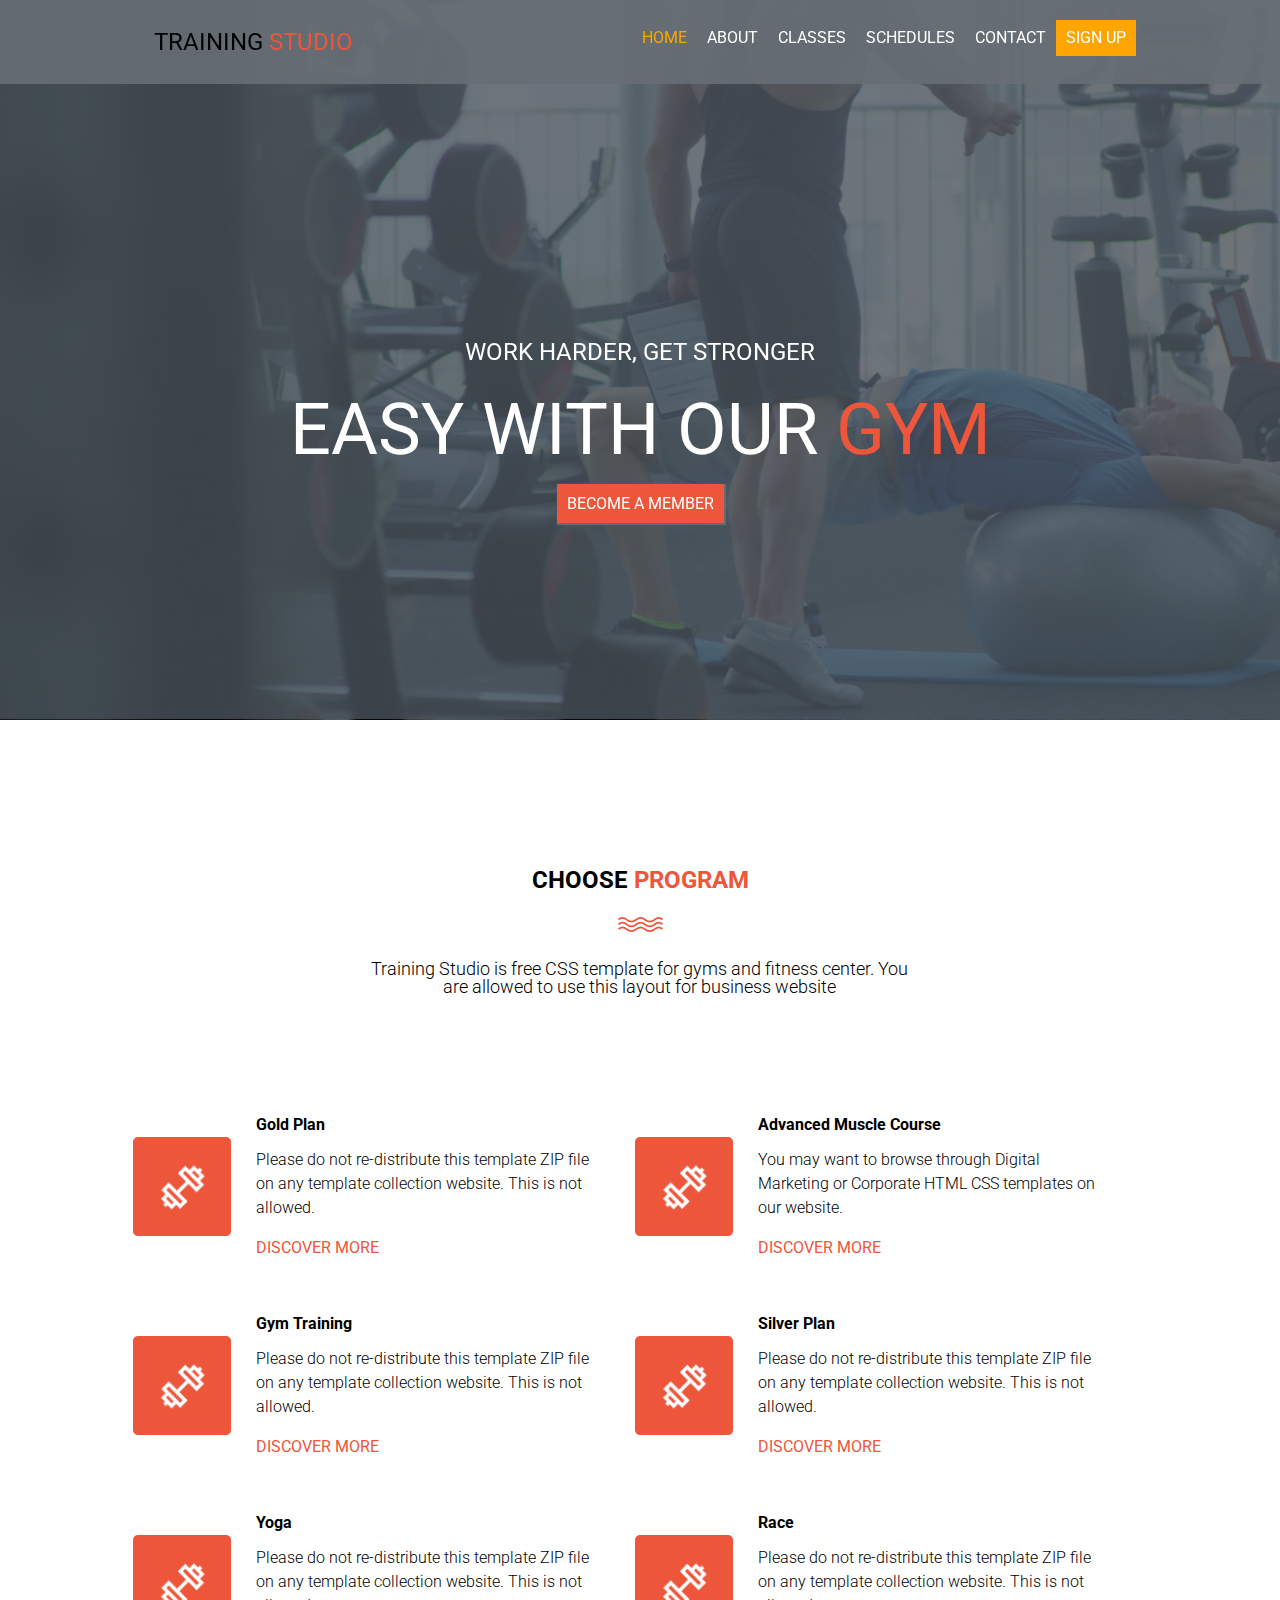
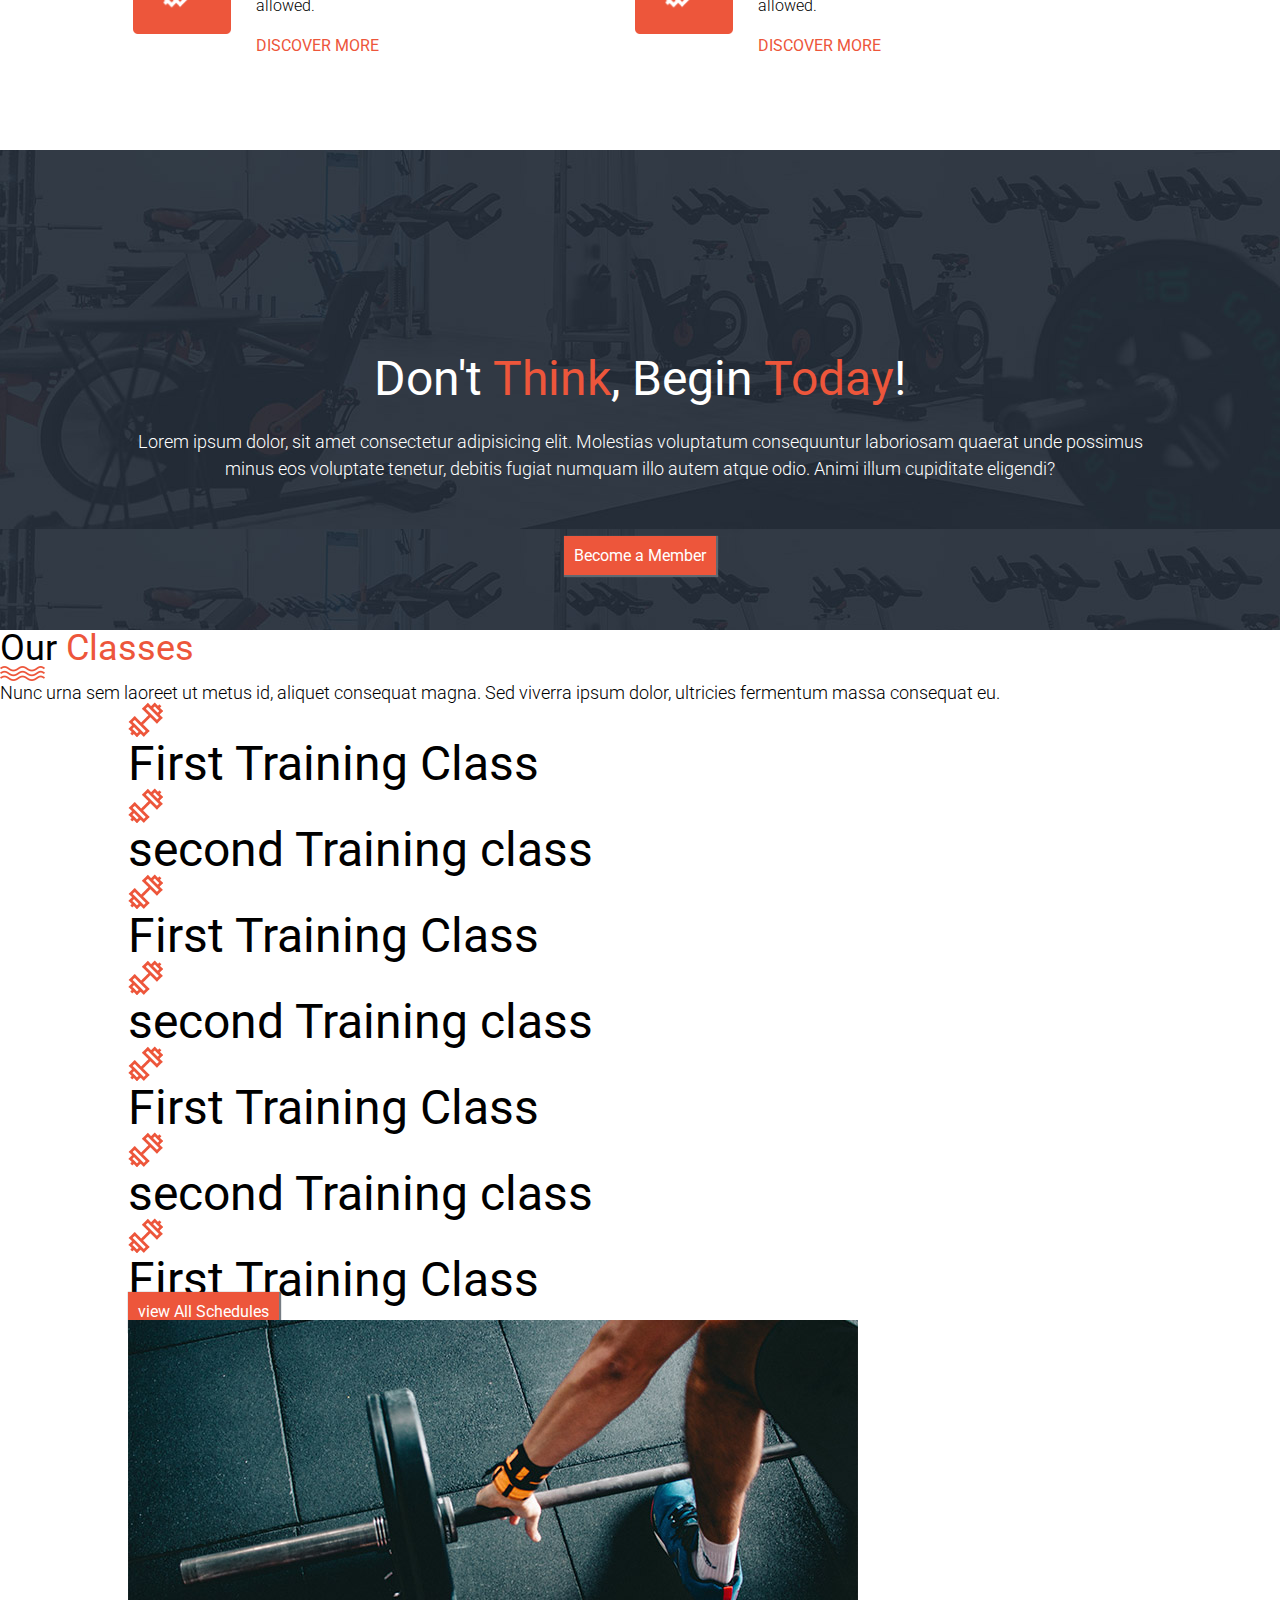
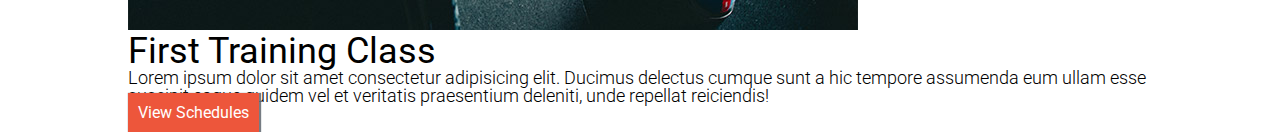
==== Level-1/index.html @ 5d0e820e "added:new section" ====
<!DOCTYPE html>

<html land = 'eng'>
<head>
    <meta charset="utf-8">
    <link href="./assets/stylesheets/main.css" rel="stylesheet">
    <link href="https://fonts.googleapis.com/css2?family=Roboto:wght@300;500&display=swap" rel="stylesheet">
    <link rel="stylesheet" href="https://cdnjs.cloudflare.com/ajax/libs/font-awesome/5.12.1/css/all.min.css">

</head>
<body>
<header>
<nav>
<div class="container flex justify-between">
<div class="logo">
<h3>Training <span class="orange">Studio</span></h3>

</div>
    <div class="primary-nav nav">

        <ul class="flex">
<li><a href="#"><span class='active-link'> Home</span></a></li>
<li><a href="#">About</a></li>
<li><a href="#">Classes</a></li>
<li><a href="#">Schedules</a></li>
<li><a href="#">Contact</a></li>
<li class="sing-up"><a href="#" >Sign up</a></li>

        </ul>
    </div>
</div>
</nav>
</header>

<!--main section started from here-->
<main>
    <div class="contain">
        <div class="video">
        
            <video src="./assets/images/gym-video.mp4" autoplay loop></video>
        
        </div>
<div class="hero">
    <div class="container">
        <div class="main-title">
<div class="upper-text">
    <h3>Work Harder, Get Stronger</h3>

</div>
<div class="hero-heading">
    <h1>Easy With Our <span class="orange">Gym</span></h1>
</div>
<div class="hero-btn">
    <a href="#" class="btn btn-primary">Become a member</a>
</div>
</div>
</div>
</div>
</div>

</main>
<!--main section end here-->

<section class="program">
<div class="container center">
<div class='program-title'>
    <h3>Choose <span class="orange">Program</span></h3>
</div>
<div class="lines">
    <img src="./assets/images/line-dec.png">
</div>
<div class="program-text">
    <p>Training Studio is free CSS template for gyms and fitness center. You are allowed to use this layout for business website</p>
</div>
</div>
<div class="container">
<div class="program-categories flex">
    <div class="gold flex align-center">
        <img class="left" src="./assets/images/features-first-icon.png" alt="dumbel">
        <div class="right">
            <h4>Gold Plan</h4>
            <p>Please do not re-distribute this template ZIP file on any template collection website. This is not allowed.</p>
          <a href="#" class="orange discover">Discover More</a>
        </div>
    </div>
    <div class="gold flex align-center">
        <img class="left" src="./assets/images/features-first-icon.png" alt="dumbel">
        <div class="right">
            <h4>Advanced Muscle Course</h4>
            <p>You may want to browse through Digital Marketing or Corporate HTML CSS templates on our website.</p>
          <a href="#" class="orange discover">Discover More</a>
        </div>
    </div>
    <div class="gold flex align-center">
        <img class="left" src="./assets/images/features-first-icon.png" alt="dumbel">
        <div class="right">
            <h4>Gym Training</h4>
            <p>Please do not re-distribute this template ZIP file on any template collection website. This is not allowed.</p>
          <a href="#" class="orange discover">Discover More</a>
        </div>
    </div>
    <div class="gold flex align-center">
        <img class="left" src="./assets/images/features-first-icon.png" alt="dumbel">
        <div class="right">
            <h4>Silver Plan</h4>
            <p>Please do not re-distribute this template ZIP file on any template collection website. This is not allowed.</p>
          <a href="#" class="orange discover">Discover More</a>
        </div>
    </div> 
    <div class="gold flex align-center">
        <img class="left" src="./assets/images/features-first-icon.png" alt="dumbel">
        <div class="right">
            <h4>Yoga</h4>
            <p>Please do not re-distribute this template ZIP file on any template collection website. This is not allowed.</p>
          <a href="#" class="orange discover">Discover More</a>
        </div>
    </div>
    <div class="gold flex align-center">
        <img class="left" src="./assets/images/features-first-icon.png" alt="dumbel">
        <div class="right">
            <h4>Race</h4>
            <p>Please do not re-distribute this template ZIP file on any template collection website. This is not allowed.</p>
          <a href="#" class="orange discover" >Discover More</a>
        </div>
    </div>
</div>
</div>
</section>
<section class="thinks">
    <div class="container">
    <div class="think-heading">
        <h2>Don't <span class="orange">Think</span>, Begin <span class="orange">Today</span>!</h2>
    </div>
<div class="think-text">
    <p>Lorem ipsum dolor, sit amet consectetur adipisicing elit. Molestias voluptatum consequuntur laboriosam quaerat unde possimus minus eos voluptate tenetur, debitis fugiat numquam illo autem atque odio. Animi illum cupiditate eligendi?</p>
</div>
<div class="thinks-btn">
    <a href="#" class="orange btn">Become a Member</a>
</div>
</div>
</section>
<section class="classes">
<div class="class-heading">
    <h2>Our <span class="orange">Classes</span></h2>
</div>
<div class="lines">
    <img src="./assets/images/line-dec.png">
</div>
<div class="classes-text">
    <p>Nunc urna sem laoreet ut metus id, aliquet consequat magna. Sed viverra ipsum dolor, ultricies fermentum massa consequat eu.</p>
</div>
<div class="container">
    <div class="col-40">
        <ul>
            <li>

                <img src="./assets/images/tabs-first-icon.png" alt="icon-gym">
                <h1>First Training Class</h1>
            </li>
            <li>
                <img src="./assets/images/tabs-first-icon.png" alt="icon gym">
                <h1>second Training class</h1>
            </li>
            <li>

                <img src="./assets/images/tabs-first-icon.png" alt="icon-gym">
                <h1>First Training Class</h1>
            </li>
            <li>
                <img src="./assets/images/tabs-first-icon.png" alt="icon gym">
                <h1>second Training class</h1>
            </li>
            <li>

                <img src="./assets/images/tabs-first-icon.png" alt="icon-gym">
                <h1>First Training Class</h1>
            </li>
            <li>
                <img src="./assets/images/tabs-first-icon.png" alt="icon gym">
                <h1>second Training class</h1>
            </li><li>

                <img src="./assets/images/tabs-first-icon.png" alt="icon-gym">
                <h1>First Training Class</h1>
            </li>
             

        </ul>
        <a href="#" class="btn secondary-btn">view All Schedules</a>
    </div>
    <div class="col-60">
        <img src="./assets/images/training-image-01.jpg" alt="schedules">
        <h2>First Training Class</h2>
        <p>Lorem ipsum dolor sit amet consectetur adipisicing elit. Ducimus delectus cumque sunt a hic tempore assumenda eum ullam esse suscipit eaque quidem vel et veritatis praesentium deleniti, unde repellat reiciendis!</p>
       <a class="btn primary-btn">View Schedules</a>
    
    </div>
</div>

</section>


</body>

</html>
---- Level-1/assets/stylesheets/main.css ----
/* http://meyerweb.com/eric/tools/css/reset/ 
   v2.0 | 20110126
   License: none (public domain)
*/

html, body, div, span, applet, object, iframe,
h1, h2, h3, h4, h5, h6, p, blockquote, pre,
a, abbr, acronym, address, big, cite, code,
del, dfn, em, img, ins, kbd, q, s, samp,
small, strike, strong, sub, sup, tt, var,
b, u, i, center,
dl, dt, dd, ol, ul, li,
fieldset, form, label, legend,
table, caption, tbody, tfoot, thead, tr, th, td,
article, aside, canvas, details, embed, 
figure, figcaption, footer, header, hgroup, 
menu, nav, output, ruby, section, summary,
time, mark, audio, video {
	margin: 0;
	padding: 0;
	border: 0;
	font-size: 100%;
	font: inherit;
	vertical-align: baseline;
}
/* HTML5 display-role reset for older browsers */
article, aside, details, figcaption, figure, 
footer, header, hgroup, menu, nav, section {
	display: block;
}
body {
    line-height: 1;
    font-family: 'Roboto', sans-serif;

}
ol, ul {
	list-style: none;
}
blockquote, q {
	quotes: none;
}
blockquote:before, blockquote:after,
q:before, q:after {
	content: '';
	content: none;
}
table {
	border-collapse: collapse;
	border-spacing: 0;
}

*,
*::before,
*::after{
    box-sizing: border-box;
}

/* typography */
a{
    text-decoration: none;
}
h1{
    font-size: 48px;
}
h2{
    font-size: 36px;
}
h3{
    font-size: 24px;
}
p{
    font-size: 18px;
    font-weight: 300;
}

/* typography end here */

.container{
    width: 80%;
    margin: 0 auto;
}

.orange{
    color:hsl(9,83%,58%);
}
.flex{
    display: flex;
    flex-wrap: wrap;

}
.justify-center {
    justify-content: center;
}
.justify-between{
    justify-content: space-between;
}
.col{
    flex-direction: column;
}
.center{
    text-align: center;
}

.p-20{
    padding: 20px;
}
.align-center{
    align-items: center;
}

/* navigation bar */
header{
    background-color: rgba(103,110,118, .9);
    width: 100%;
    padding: 20px;
    position: fixed;
    left: 0;
    z-index: 2;
}
.nav{
    text-transform: uppercase;
}
.nav li{
    padding: 10px;
    
}


 
.logo h3{
    padding: 10px;
    text-transform: uppercase;
}
.primary-nav li a{
    color: white;

}
.active-link{
    color: orange;
}
.sing-up{
    background-color: orange;
}
 
  /* hero section */
  .contain{
      margin: 1300px;
      margin: 0 auto;
      position: relative;
    }
  video{
      width: 100%;
  }
 .hero{
    background-color: hsla(207,12%,32%, 0.8);
    padding: 20px;
    width: 100%;
    height: 99.5%;
    position: absolute;
    top: 0;
    right: 0;
 }
 .main-title{
    position: relative;
    top: 320px;
    text-align: center;
    color: white;
    text-transform: uppercase;

 }
 .main-title h1{
     font-size: 72px;
     padding: 30px;
     
 }

 /* btn */
 .btn{
     background-color:hsl(9,83%,58%);
     padding: 10px;
     color: white;
     box-shadow: 1px 1px 1px 1px rgba(103,110,118, .9);
     text-transform: uppercases;
 }

 /* prgaram */
 .program{
     margin-top: 120px;
     
 }
 .title{
     text-align: center;
     text-transform: uppercase;
 }
.program-title{
    text-transform: uppercase;
    font-weight: 700;
    padding: 25px;
 }
.program-text{
    width: 60%;
    margin: 0 auto;
    padding: 25px;
    margin-bottom: 66px;
}
.gold{
    width: 48%;
    margin: 5px;
}
.left{
    width: 20%;
}
.right{
    width: 80%;
    padding: 25px;
}
.right h4{
    padding-bottom: 15px;
    font-weight: bold;
}
.right p{
    font-weight: 300;
    font-size: 16px;
    line-height: 1.5;
    margin-bottom: 20px;
}
.right a{
    margin-top: 20px;
}
.discover{
    text-transform: uppercase;
    margin-top: 25px;
}

/* Thinks */

.thinks{
    margin-top: 66px;
    padding-top: 180px;
    text-align: center;
    color: white;
    background-image: url('/Level-1/assets/images/cta-bg.jpg');
}

.thinks-btn{
    padding: 66px;
}
.think-heading h2{
   font-size: 48px;
   padding: 25px;
}
.think-text p{
    line-height: 1.5;
}
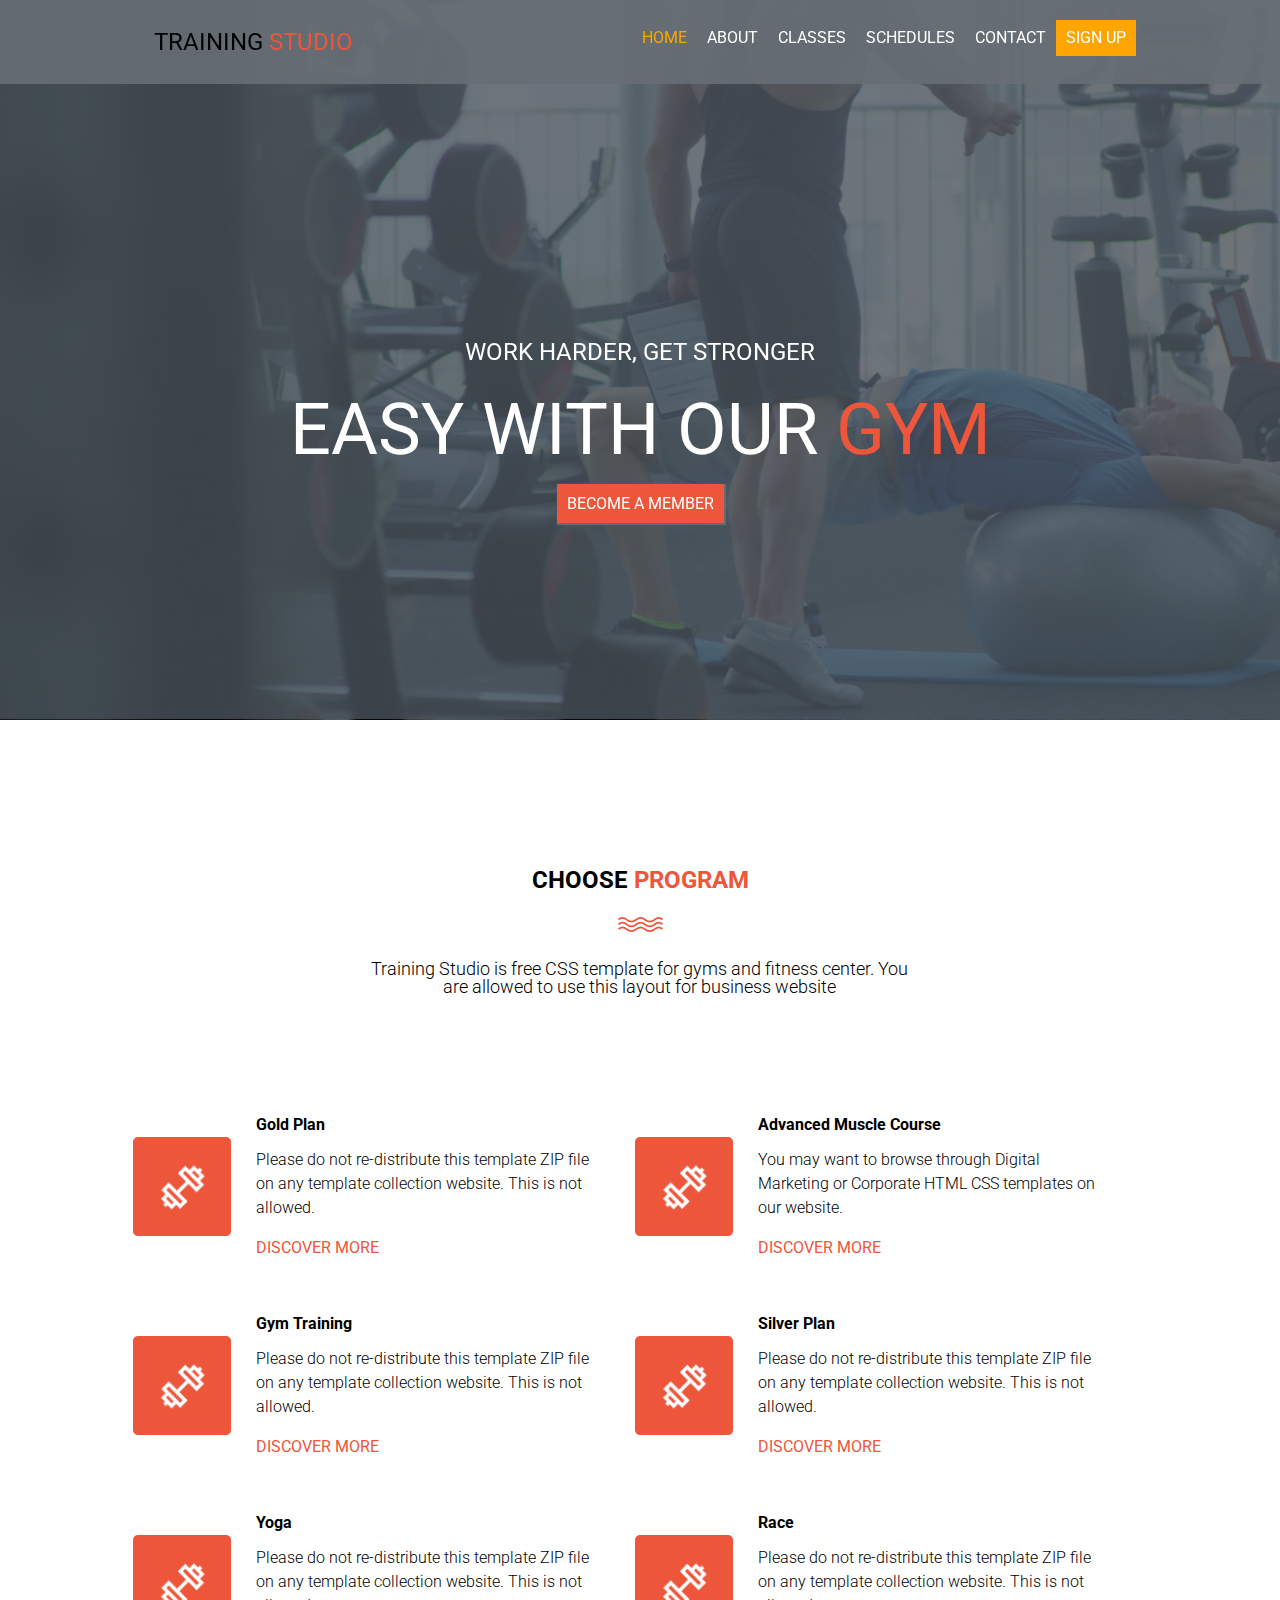
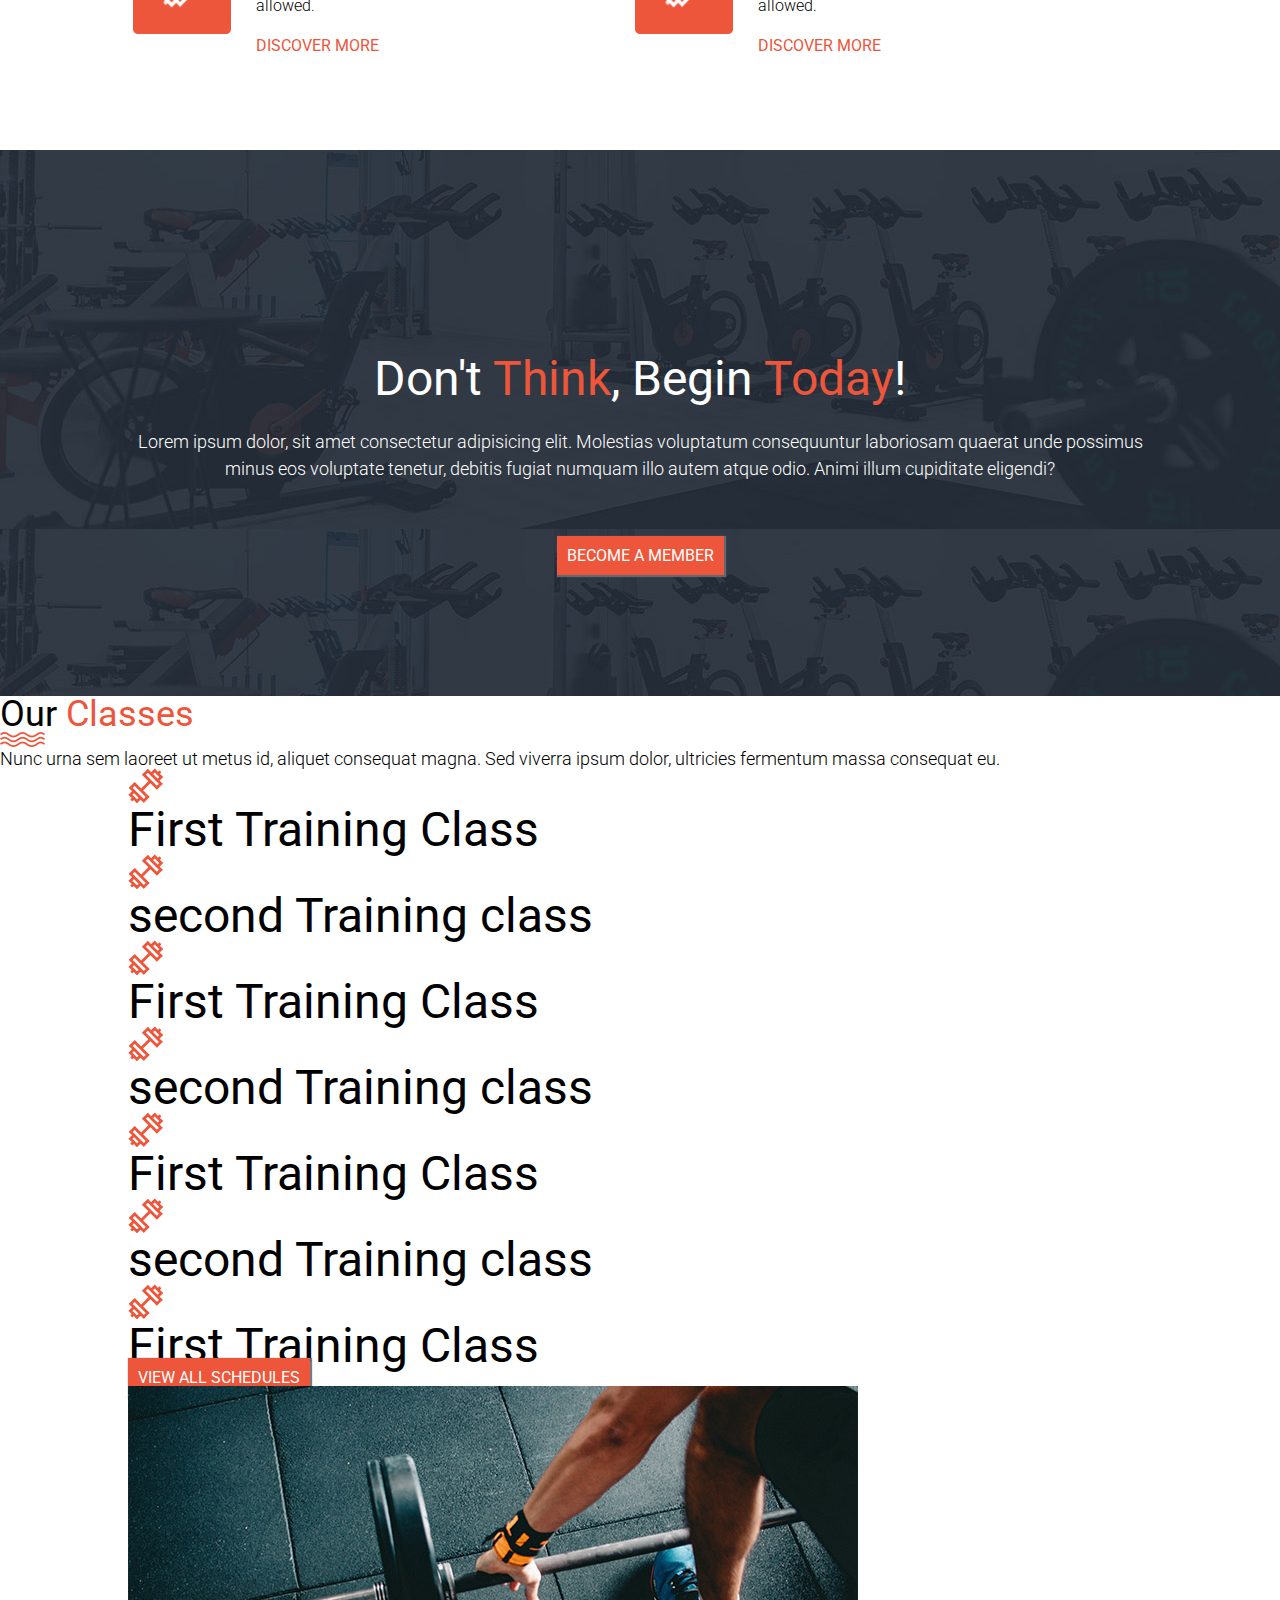
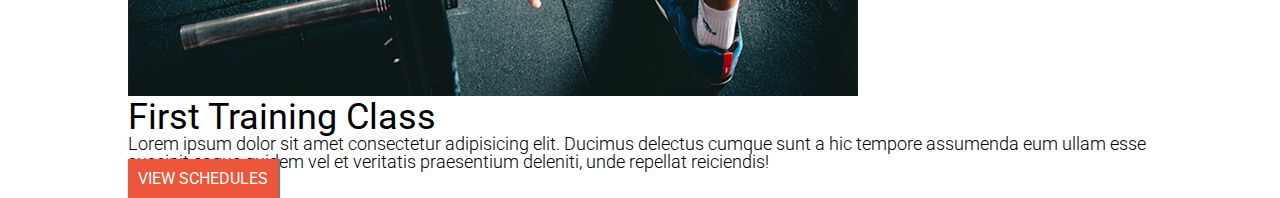
==== commit 1222248e: "update:" ====
--- a/Level-1/index.html
+++ b/Level-1/index.html
@@ -139,8 +139,11 @@
 </div>
 </div>
 </section>
+
+
+
 <section class="classes">
-<div class="class-heading">
+<div class="main-heading">
     <h2>Our <span class="orange">Classes</span></h2>
 </div>
 <div class="lines">
@@ -149,6 +152,7 @@
 <div class="classes-text">
     <p>Nunc urna sem laoreet ut metus id, aliquet consequat magna. Sed viverra ipsum dolor, ultricies fermentum massa consequat eu.</p>
 </div>
+
 <div class="container">
     <div class="col-40">
         <ul>
--- a/Level-1/assets/stylesheets/main.css
+++ b/Level-1/assets/stylesheets/main.css
@@ -180,7 +180,7 @@
      padding: 10px;
      color: white;
      box-shadow: 1px 1px 1px 1px rgba(103,110,118, .9);
-     text-transform: uppercases;
+     text-transform: uppercase;
  }
 
  /* prgaram */
@@ -236,7 +236,9 @@
 
 .thinks{
     margin-top: 66px;
+    
     padding-top: 180px;
+    padding-bottom: 66px;
     text-align: center;
     color: white;
     background-image: url('/Level-1/assets/images/cta-bg.jpg');
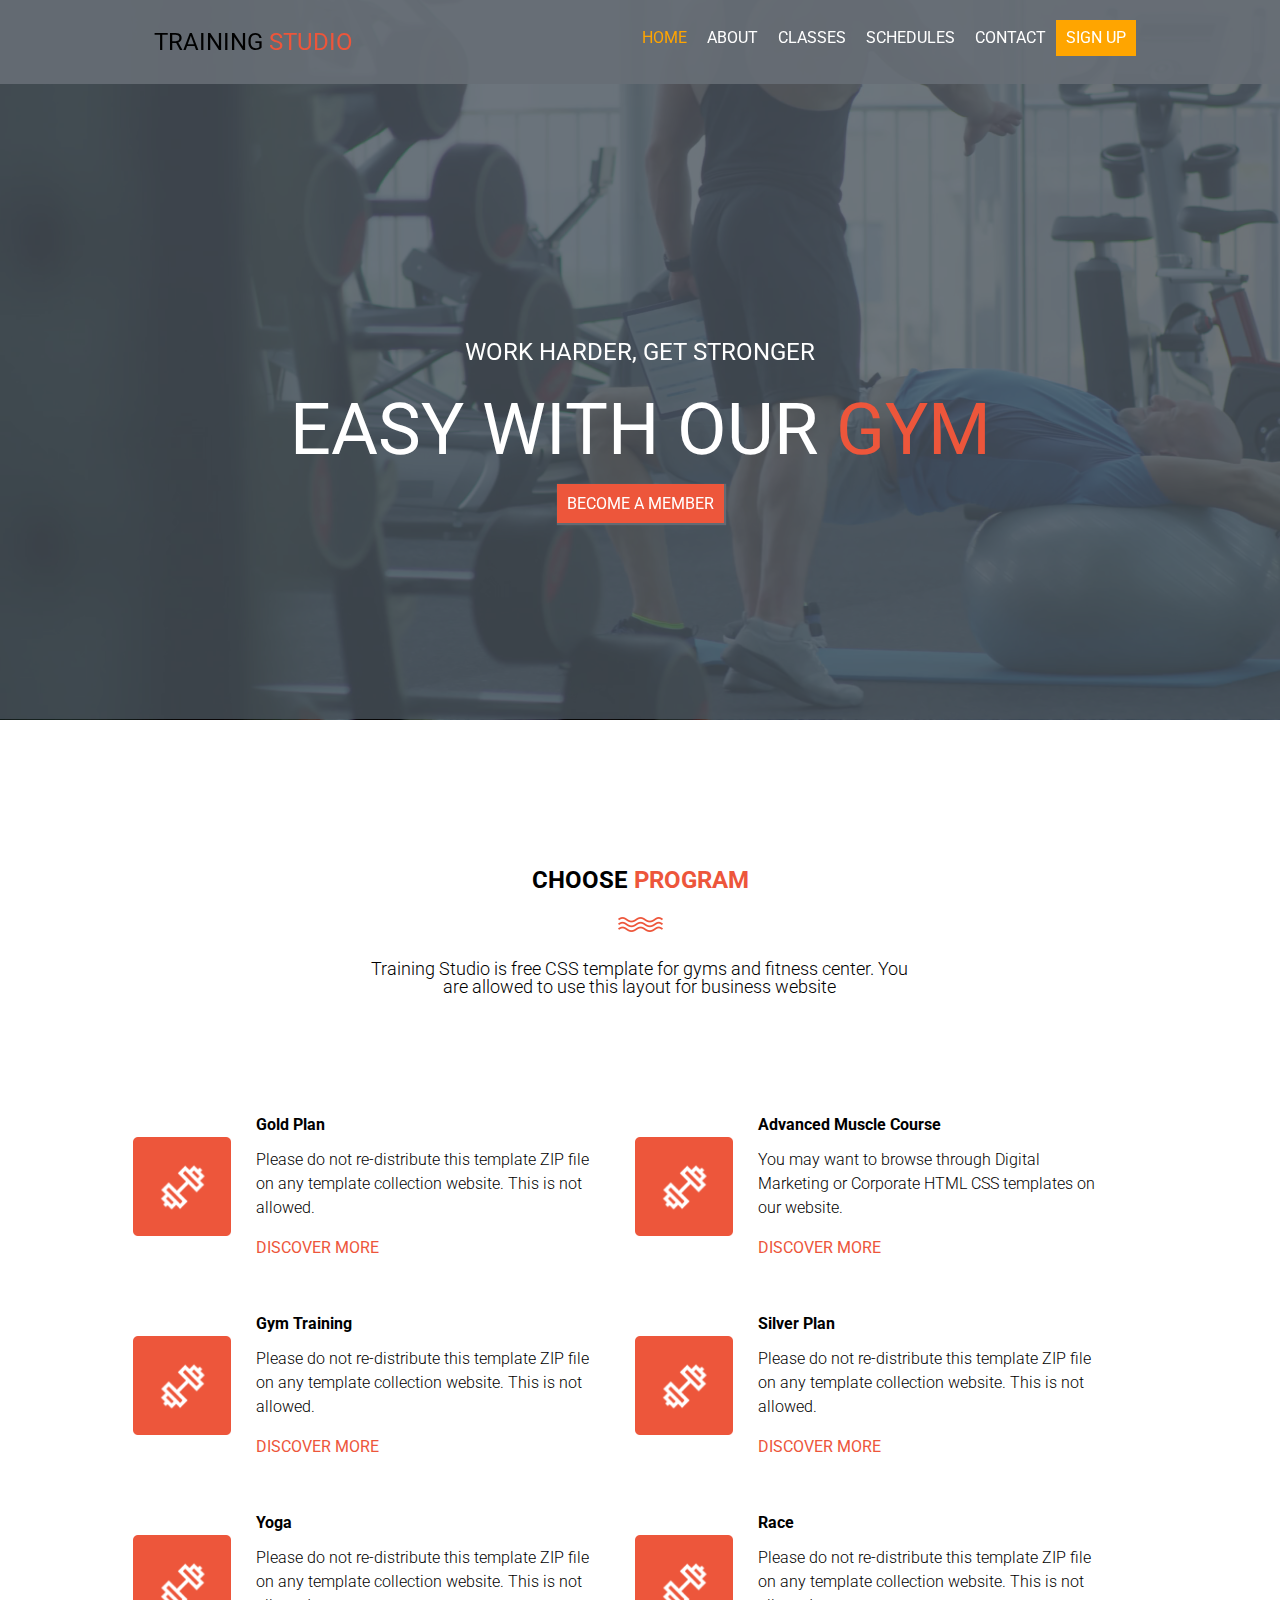
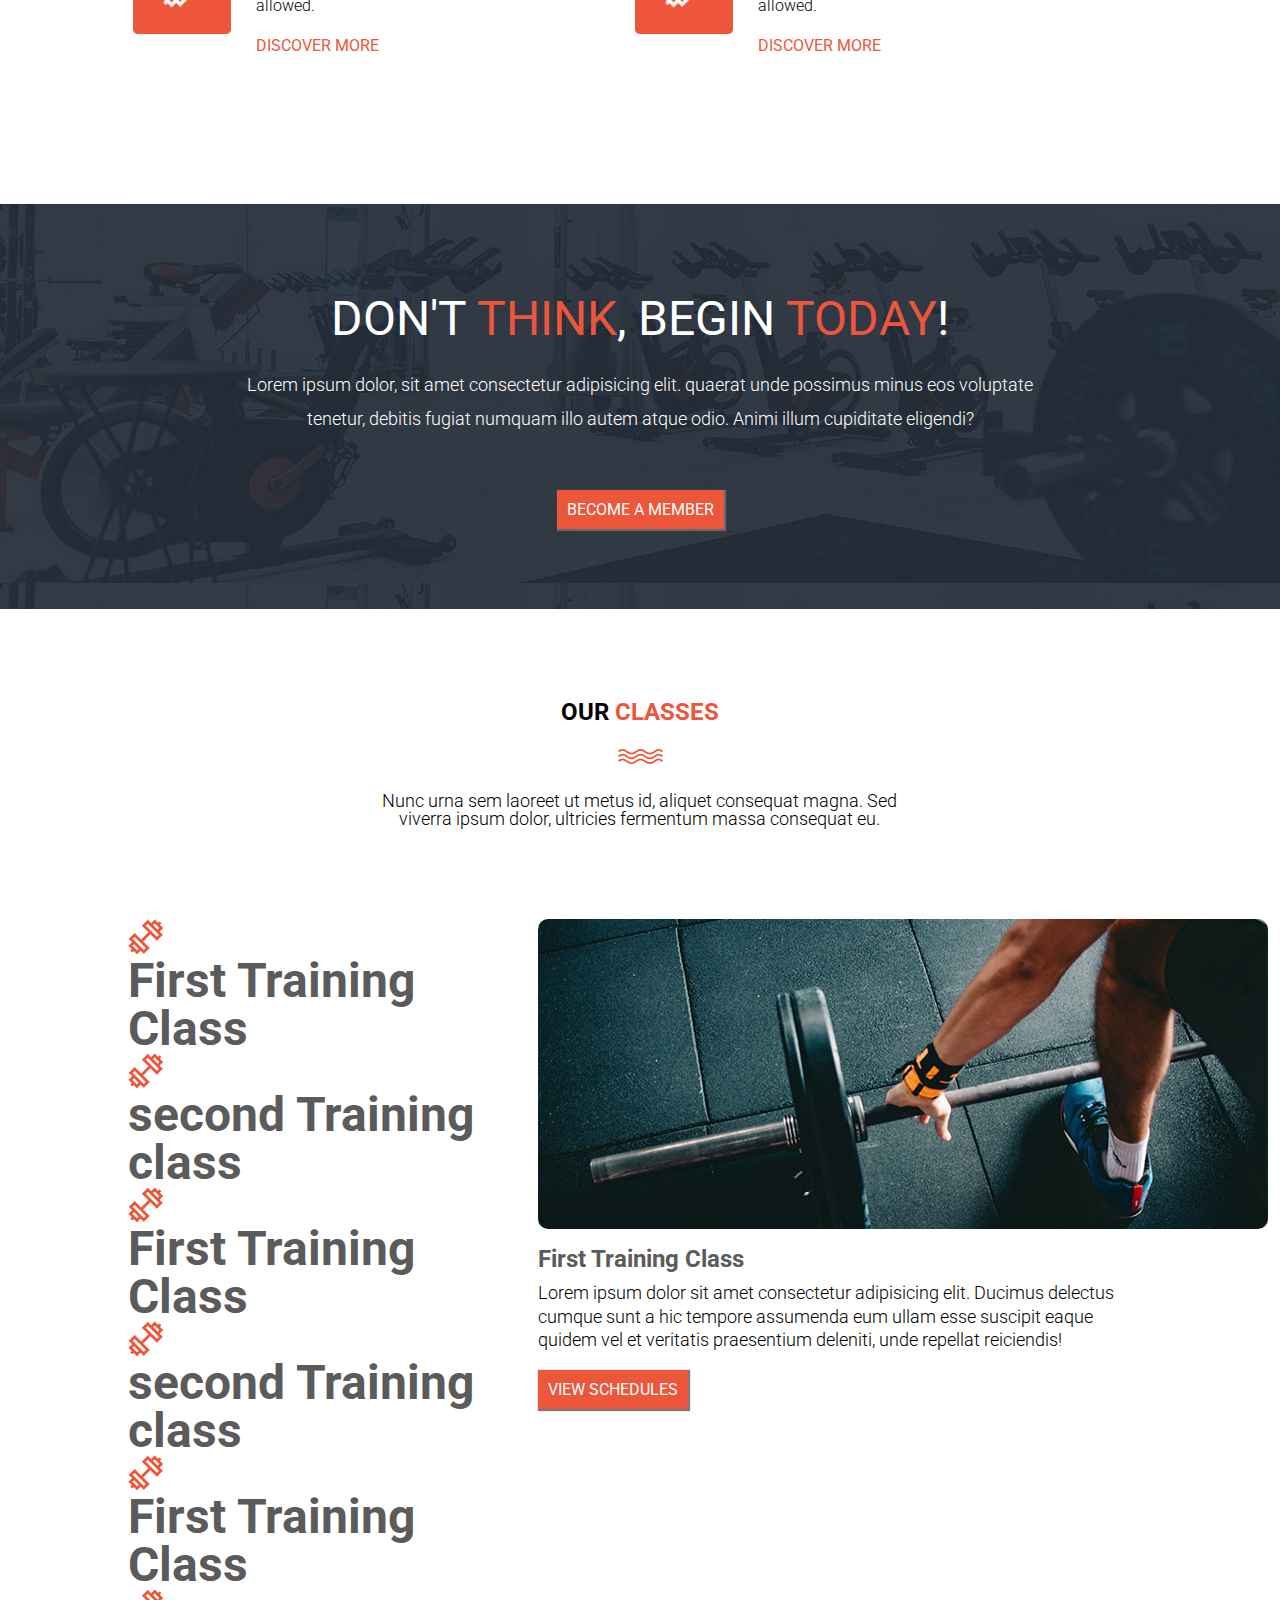
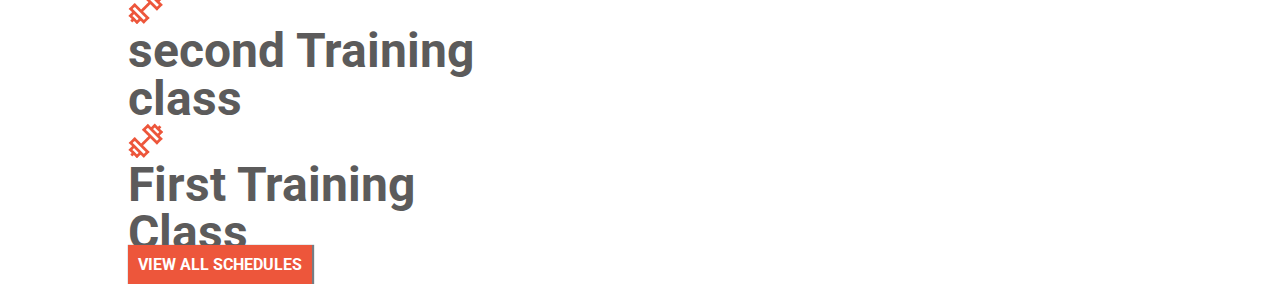
==== commit c569e692: "added: section classes" ====
--- a/Level-1/index.html
+++ b/Level-1/index.html
@@ -63,13 +63,13 @@
 
 <section class="program">
 <div class="container center">
-<div class='program-title'>
+<div class='program-title section-title'>
     <h3>Choose <span class="orange">Program</span></h3>
 </div>
 <div class="lines">
     <img src="./assets/images/line-dec.png">
 </div>
-<div class="program-text">
+<div class="program-text section-text">
     <p>Training Studio is free CSS template for gyms and fitness center. You are allowed to use this layout for business website</p>
 </div>
 </div>
@@ -132,7 +132,7 @@
         <h2>Don't <span class="orange">Think</span>, Begin <span class="orange">Today</span>!</h2>
     </div>
 <div class="think-text">
-    <p>Lorem ipsum dolor, sit amet consectetur adipisicing elit. Molestias voluptatum consequuntur laboriosam quaerat unde possimus minus eos voluptate tenetur, debitis fugiat numquam illo autem atque odio. Animi illum cupiditate eligendi?</p>
+    <p>Lorem ipsum dolor, sit amet consectetur adipisicing elit. quaerat unde possimus minus eos voluptate tenetur, debitis fugiat numquam illo autem atque odio. Animi illum cupiditate eligendi?</p>
 </div>
 <div class="thinks-btn">
     <a href="#" class="orange btn">Become a Member</a>
@@ -143,17 +143,18 @@
 
 
 <section class="classes">
-<div class="main-heading">
-    <h2>Our <span class="orange">Classes</span></h2>
-</div>
+    <div class="container center">
+<div class="class-title section-title">
+    <h3>Our <span class="orange">Classes</span></h3>
+    </div>
 <div class="lines">
     <img src="./assets/images/line-dec.png">
 </div>
-<div class="classes-text">
+<div class="program-text section-text">
     <p>Nunc urna sem laoreet ut metus id, aliquet consequat magna. Sed viverra ipsum dolor, ultricies fermentum massa consequat eu.</p>
 </div>
-
-<div class="container">
+</div>
+<div class="container flex">
     <div class="col-40">
         <ul>
             <li>
@@ -194,9 +195,9 @@
     </div>
     <div class="col-60">
         <img src="./assets/images/training-image-01.jpg" alt="schedules">
-        <h2>First Training Class</h2>
+        <h3>First Training Class</h3>
         <p>Lorem ipsum dolor sit amet consectetur adipisicing elit. Ducimus delectus cumque sunt a hic tempore assumenda eum ullam esse suscipit eaque quidem vel et veritatis praesentium deleniti, unde repellat reiciendis!</p>
-       <a class="btn primary-btn">View Schedules</a>
+       <a class="btn primary-btn ">View Schedules</a>
     
     </div>
 </div>
--- a/Level-1/assets/stylesheets/main.css
+++ b/Level-1/assets/stylesheets/main.css
@@ -160,6 +160,8 @@
     top: 0;
     right: 0;
  }
+
+
  .main-title{
     position: relative;
     top: 320px;
@@ -182,7 +184,18 @@
      box-shadow: 1px 1px 1px 1px rgba(103,110,118, .9);
      text-transform: uppercase;
  }
-
+/* section titles */
+.section-title{
+    text-transform: uppercase;
+    font-weight: 700;
+    padding: 25px;
+}
+.section-text{
+    width: 60%;
+    margin: 0 auto;
+    padding: 25px;
+    margin-bottom: 66px;
+}
  /* prgaram */
  .program{
      margin-top: 120px;
@@ -192,17 +205,8 @@
      text-align: center;
      text-transform: uppercase;
  }
-.program-title{
-    text-transform: uppercase;
-    font-weight: 700;
-    padding: 25px;
- }
-.program-text{
-    width: 60%;
-    margin: 0 auto;
-    padding: 25px;
-    margin-bottom: 66px;
-}
+ 
+ 
 .gold{
     width: 48%;
     margin: 5px;
@@ -235,10 +239,9 @@
 /* Thinks */
 
 .thinks{
-    margin-top: 66px;
-    
-    padding-top: 180px;
-    padding-bottom: 66px;
+    margin-top: 120px;
+    padding-top: 66px;
+    padding-bottom: 25px;
     text-align: center;
     color: white;
     background-image: url('/Level-1/assets/images/cta-bg.jpg');
@@ -250,7 +253,44 @@
 .think-heading h2{
    font-size: 48px;
    padding: 25px;
+   text-transform: uppercase;
 }
 .think-text p{
-    line-height: 1.5;
+    line-height: 1.9;
+    width: 80%;
+    margin: 0 auto;
+}
+
+
+.col-40{
+    width: 40%;
+}
+.col-60{
+width: 60%;
+}
+.col-60 img{
+    border-radius: 10px;
+    margin-bottom: 15px;
+}
+
+.col-60 h3{
+    font-weight: 700;
+     color: rgb(92, 91, 91);
+}
+.col-60 p{
+font-weight: 300;
+line-height: 1.3;
+margin-bottom: 30px;
+margin-top: 10px;
+}
+.col-40{
+    font-weight: 700;
+    color: rgb(92, 91, 91);
+}
+
+
+/* classes */
+
+.classes{
+margin-top: 66px;
 }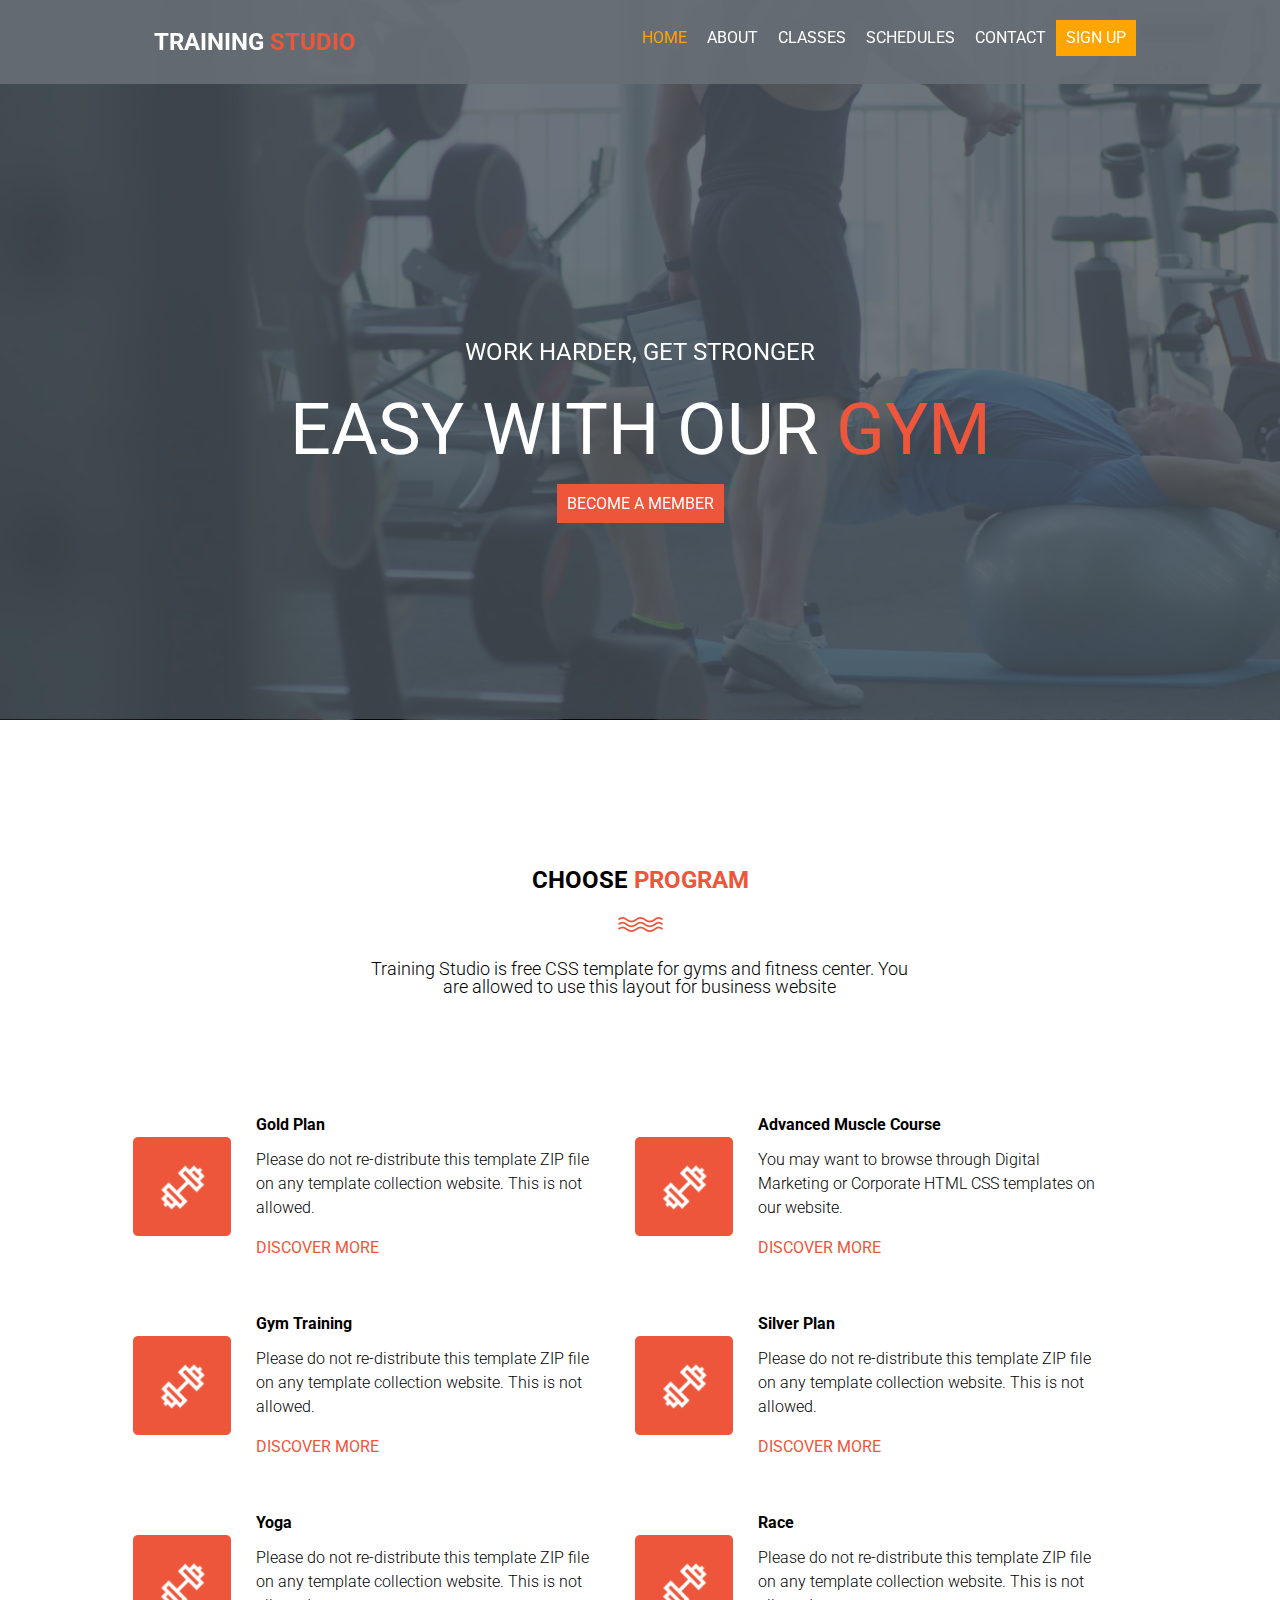
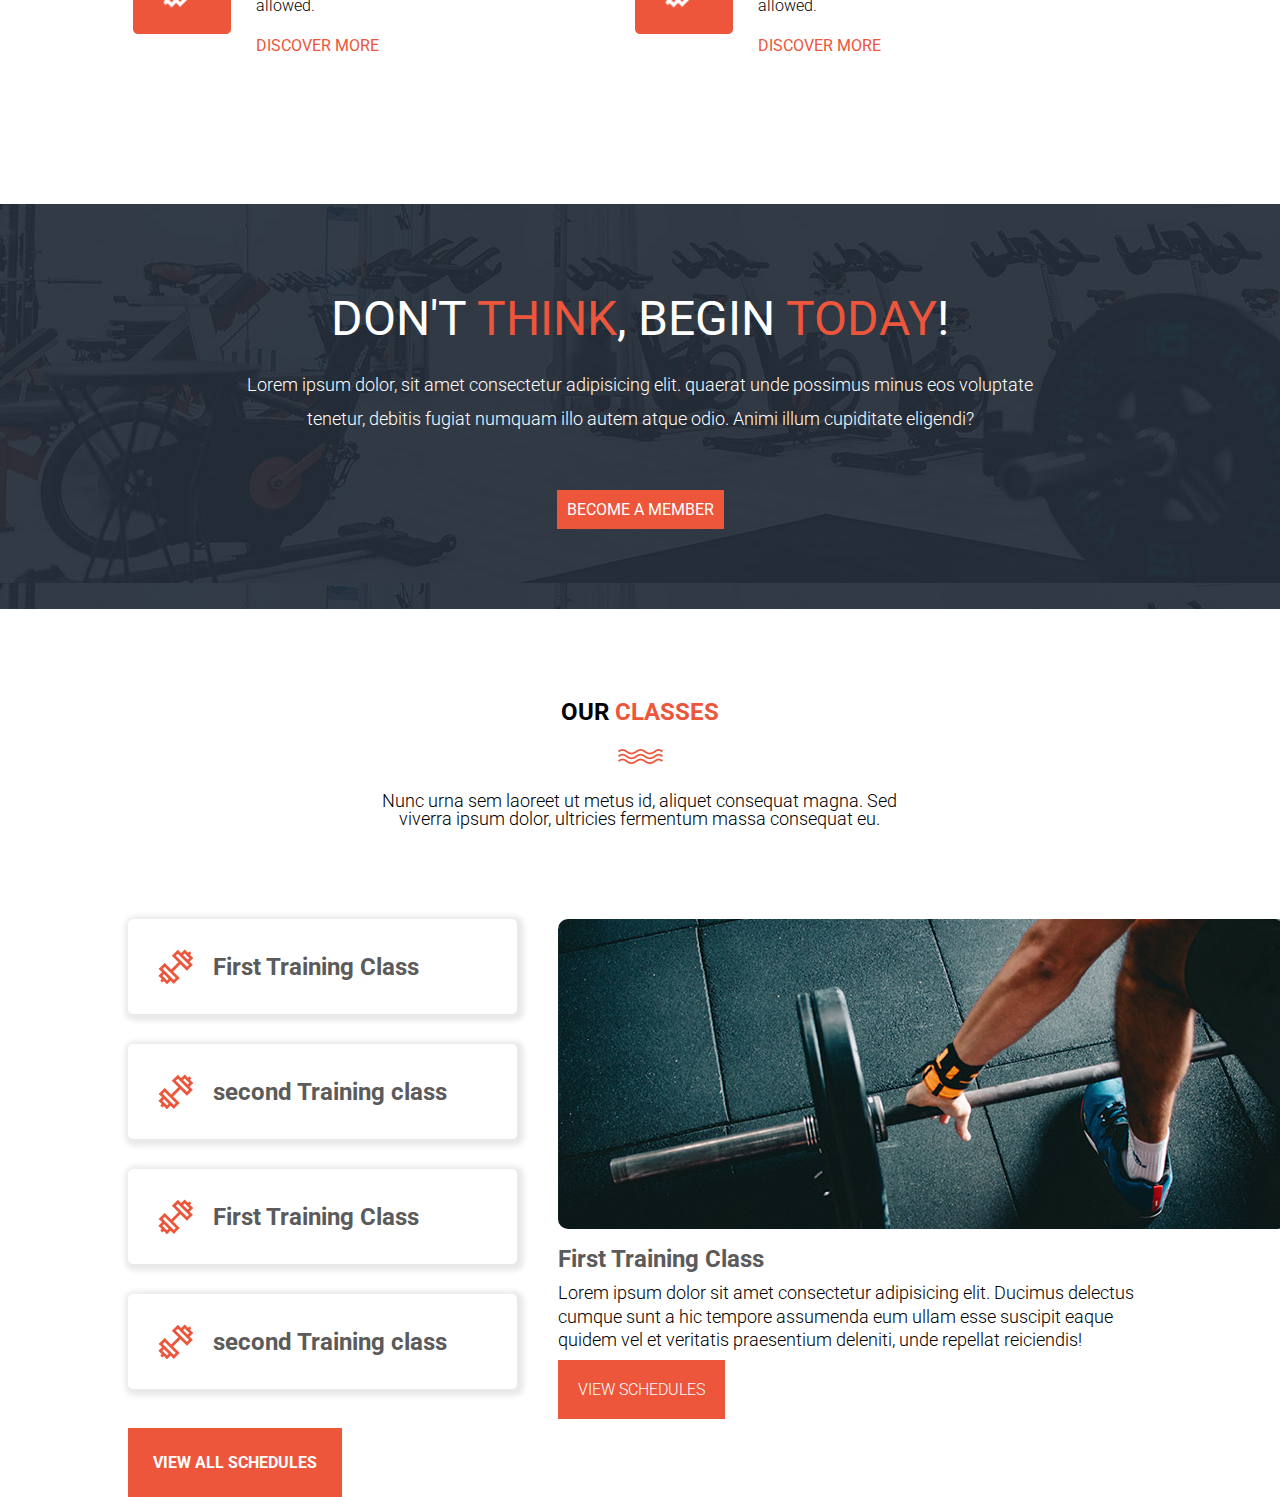
==== commit f91eff05: "added: class section" ====
--- a/Level-1/index.html
+++ b/Level-1/index.html
@@ -154,44 +154,32 @@
     <p>Nunc urna sem laoreet ut metus id, aliquet consequat magna. Sed viverra ipsum dolor, ultricies fermentum massa consequat eu.</p>
 </div>
 </div>
-<div class="container flex">
+<div class="container flex justify-between">
     <div class="col-40">
         <ul>
-            <li>
+            <li class="flex align-center">
 
                 <img src="./assets/images/tabs-first-icon.png" alt="icon-gym">
-                <h1>First Training Class</h1>
+                <h3>First Training Class</h3>
             </li>
-            <li>
+            <li class="flex align-center">
                 <img src="./assets/images/tabs-first-icon.png" alt="icon gym">
-                <h1>second Training class</h1>
+                <h3>second Training class</h3>
             </li>
-            <li>
+            <li class="flex align-center">
 
                 <img src="./assets/images/tabs-first-icon.png" alt="icon-gym">
-                <h1>First Training Class</h1>
+                <h3>First Training Class</h3>
             </li>
-            <li>
+            <li class="flex align-center">
                 <img src="./assets/images/tabs-first-icon.png" alt="icon gym">
-                <h1>second Training class</h1>
+                <h3>second Training class</h3>
             </li>
-            <li>
-
-                <img src="./assets/images/tabs-first-icon.png" alt="icon-gym">
-                <h1>First Training Class</h1>
-            </li>
-            <li>
-                <img src="./assets/images/tabs-first-icon.png" alt="icon gym">
-                <h1>second Training class</h1>
-            </li><li>
-
-                <img src="./assets/images/tabs-first-icon.png" alt="icon-gym">
-                <h1>First Training Class</h1>
-            </li>
+            
              
 
         </ul>
-        <a href="#" class="btn secondary-btn">view All Schedules</a>
+       <a href="#" class="btn secondary-btn">view All Schedules</a> 
     </div>
     <div class="col-60">
         <img src="./assets/images/training-image-01.jpg" alt="schedules">
--- a/Level-1/assets/stylesheets/main.css
+++ b/Level-1/assets/stylesheets/main.css
@@ -130,6 +130,8 @@
 .logo h3{
     padding: 10px;
     text-transform: uppercase;
+    color: white;
+    font-weight: 700;
 }
 .primary-nav li a{
     color: white;
@@ -181,8 +183,7 @@
      background-color:hsl(9,83%,58%);
      padding: 10px;
      color: white;
-     box-shadow: 1px 1px 1px 1px rgba(103,110,118, .9);
-     text-transform: uppercase;
+      text-transform: uppercase;
  }
 /* section titles */
 .section-title{
@@ -263,10 +264,10 @@
 
 
 .col-40{
-    width: 40%;
+    width: 38%;
 }
 .col-60{
-width: 60%;
+width: 58%;
 }
 .col-60 img{
     border-radius: 10px;
@@ -283,14 +284,36 @@
 margin-bottom: 30px;
 margin-top: 10px;
 }
+.col-60 .btn{
+    padding: 20px;
+    font-weight: 300;
+}
 .col-40{
     font-weight: 700;
     color: rgb(92, 91, 91);
 }
-
-
+.col-40 .btn{
+padding: 25px;
+width: 420px;
+  
+}
+.col-40 ul{
+    margin-bottom: 66px;
+}
+
+.col-40 ul li{
+    padding: 30px;
+    background-color: white;
+    box-shadow: 2px 2px 5px 5px rgba(59,59,59, .11);
+    margin-bottom: 30px;
+    border-radius: 5px;
+ }
+ 
+ .col-40 ul li h3{
+     margin-left: 20px;
+ }
 /* classes */
 
 .classes{
 margin-top: 66px;
-}+}
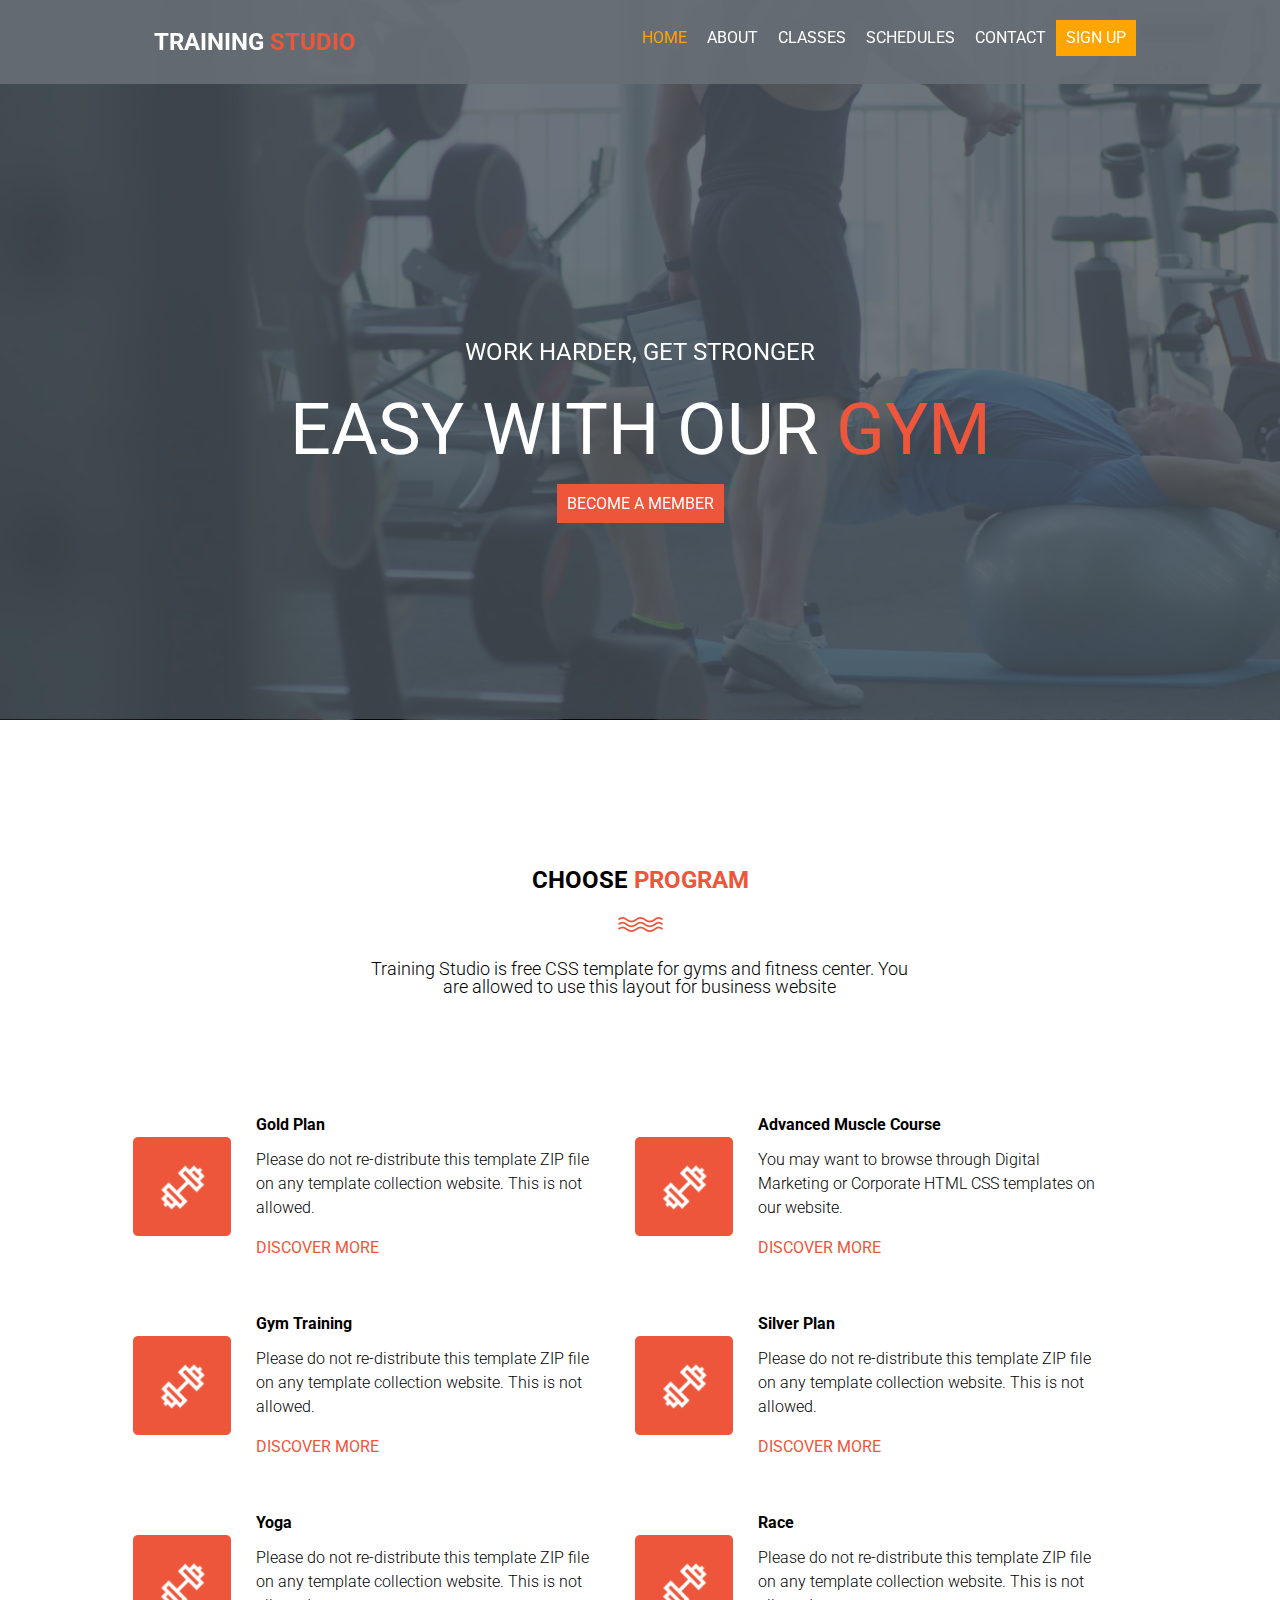
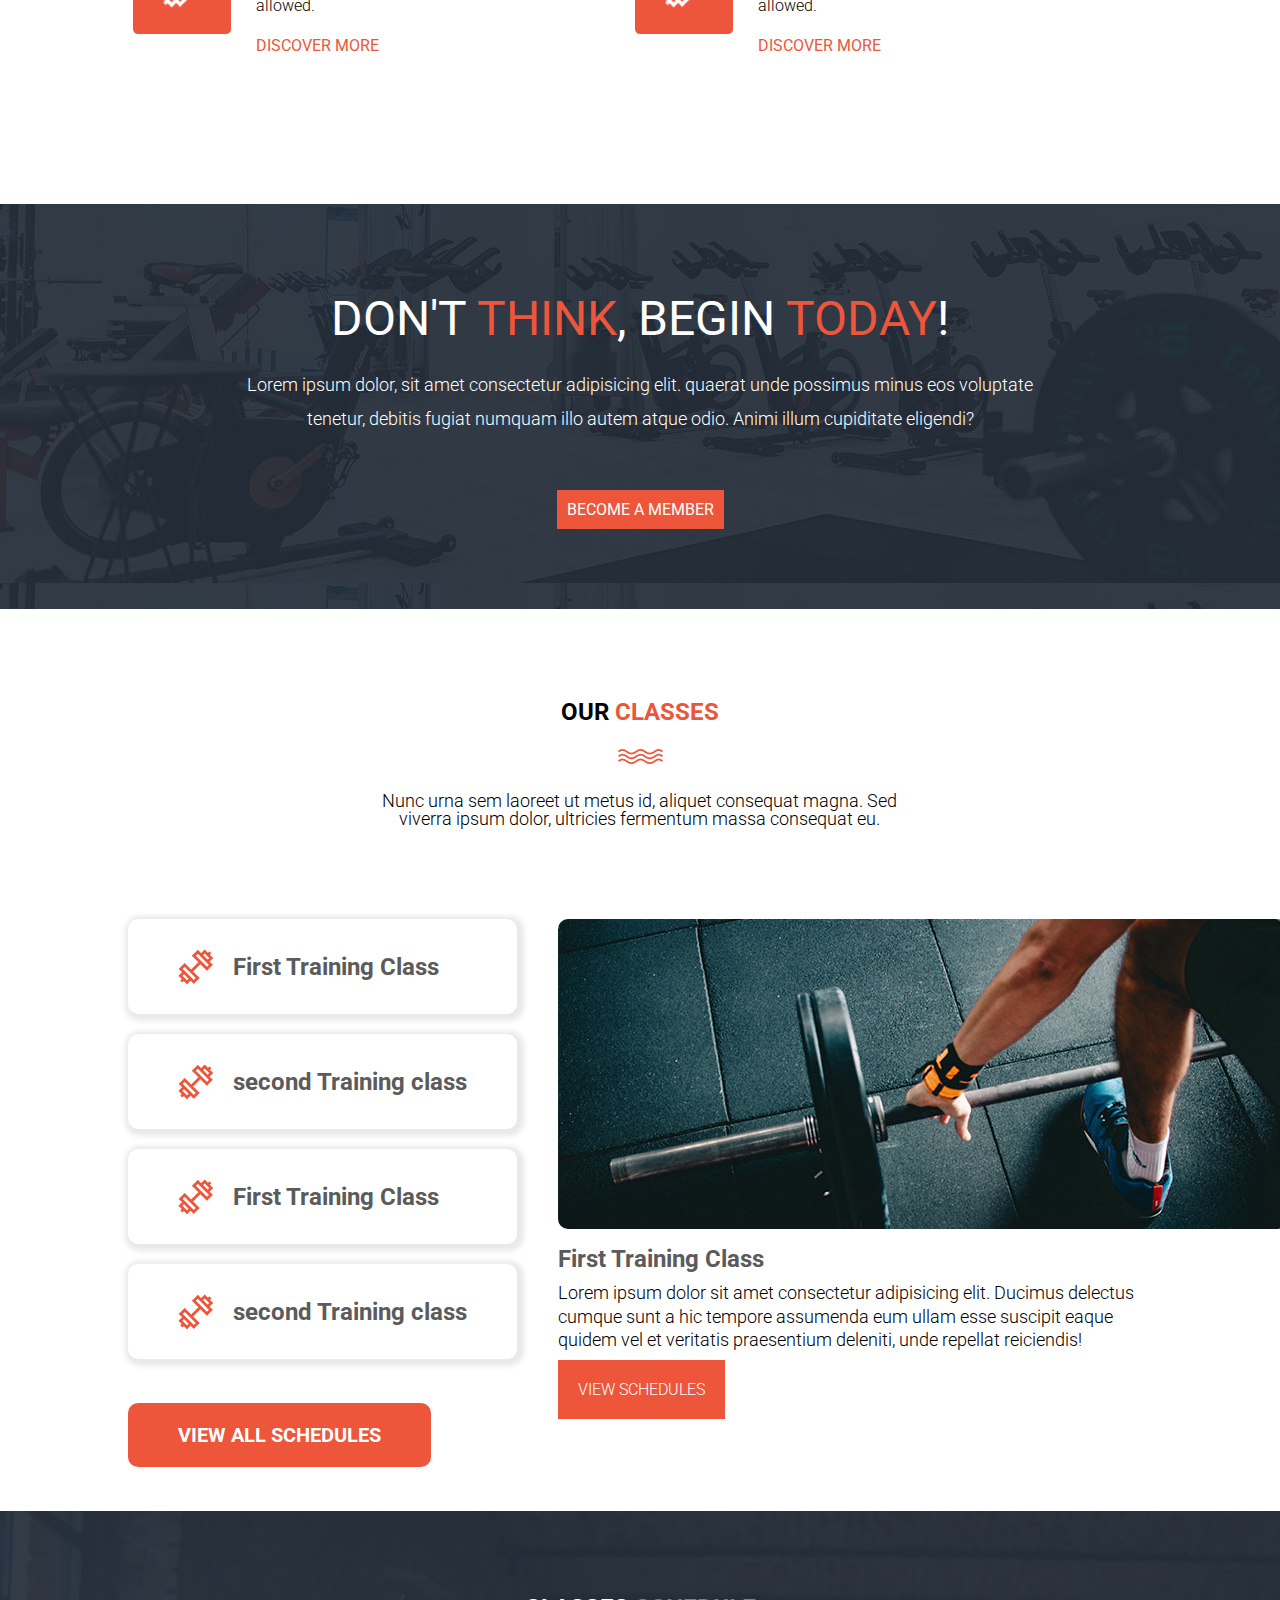
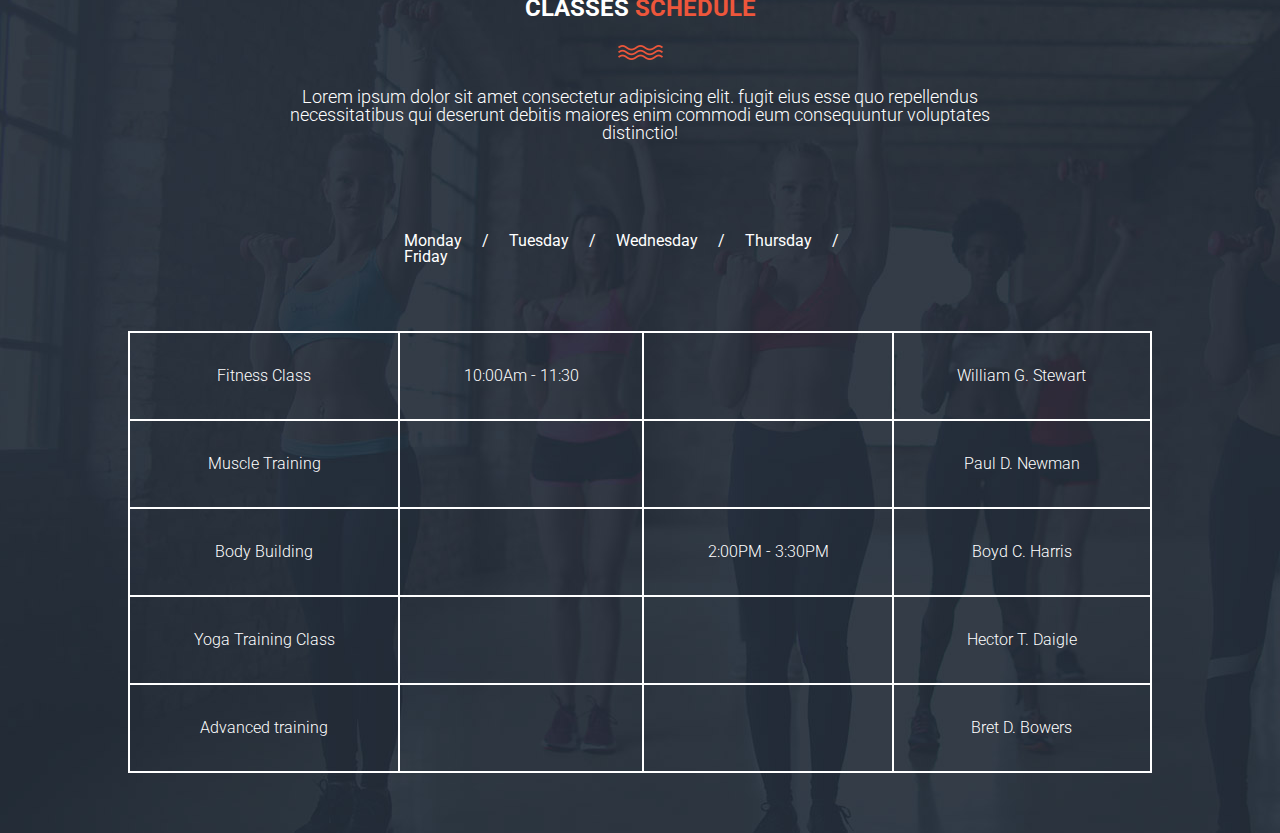
==== commit 99910b56: "added: table" ====
--- a/Level-1/index.html
+++ b/Level-1/index.html
@@ -191,7 +191,73 @@
 </div>
 
 </section>
-
+<!--schedule section-->
+<section class="schedule">
+    
+ <div class=" schedule-title section-title center">
+    <h3>CLASSES <span class="orange" >SCHEDULE </span> </h3>
+</div>
+<div class="lines center">
+    <img src="./assets/images/line-dec.png">
+</div>
+<div class="schedule-text section-text center">
+    <p>Lorem ipsum dolor sit amet consectetur adipisicing elit. fugit eius esse quo repellendus necessitatibus qui deserunt debitis maiores enim commodi eum consequuntur voluptates distinctio!</p>
+</div>
+<div class="container">
+
+<nav class="schedule-nav">
+<ul class="flex">
+    <li class="active-link"><a href="#"> Monday </a></li>
+    <li>/</li>
+    <li> <a href="#">Tuesday </a></li>
+    <li>/</li>
+    <li><a href="#"> Wednesday </a></li>
+    <li>/</li>
+    <li><a href="#"> Thursday </a></li>
+    <li>/</li>
+    <li> <a href="#"> Friday </a></li>
+</ul>
+
+</nav>
+
+<table>
+    <tbody>
+        <tr>
+            <th scope="row">Fitness Class</th>
+            <td> 10:00Am - 11:30 </td>
+            <td></td>
+            <td>William G. Stewart</td>
+        </tr>
+        <tr>
+            <th scope="row">Muscle Training</th>
+            <td></td>
+            <td></td>
+            <td>Paul D. Newman</td>
+        </tr>
+        <tr>
+            <th scope="row">Body Building</th>
+            <td></td>
+            <td> 2:00PM - 3:30PM</td>
+            <td>Boyd C. Harris</td>
+        </tr>
+        <tr>
+            <th scope="row">Yoga Training Class</th>
+            <td></td>
+            <td></td>
+            <td>Hector T. Daigle</td>
+        </tr>
+        <tr>
+            <th scope="row">Advanced training</th>
+            <td></td>
+            <td></td>
+            <td>Bret D. Bowers</td>
+        </tr>
+    </tbody>
+</table>
+</div>
+
+
+ </section>
 
 </body>
 
--- a/Level-1/assets/stylesheets/main.css
+++ b/Level-1/assets/stylesheets/main.css
@@ -58,7 +58,7 @@
 /* typography */
 a{
     text-decoration: none;
-}
+ }
 h1{
     font-size: 48px;
 }
@@ -302,18 +302,64 @@
 }
 
 .col-40 ul li{
-    padding: 30px;
+    padding: 30px 50px;
     background-color: white;
     box-shadow: 2px 2px 5px 5px rgba(59,59,59, .11);
-    margin-bottom: 30px;
-    border-radius: 5px;
+    margin-bottom: 20px;
+    border-radius: 10px;
+ }
+ .col-40 .btn {
+    width: 100%;
+    padding: 20px 50px;
+    border-radius: 10px;
+    font-size: 20px;
+    font-weight: 700;
+    letter-spacing: 0;
+    text-align: center;
  }
  
  .col-40 ul li h3{
      margin-left: 20px;
  }
 /* classes */
-
 .classes{
-margin-top: 66px;
-}
+    margin: 66px 0;
+     }
+
+/* schedule */
+
+.schedule{
+    padding: 60px 0;
+    background: hsla(207,12%,32%, 0.8) url(../images/schedule-bg.jpg);
+    color: white;
+}
+.schedule-text{
+    width: 60%;
+    margin: 0 auto;
+}
+.schedule-nav{
+    width: 50%;
+    margin: 0 auto;
+    margin-top: 66px 0;
+    padding: 66px 0;
+}
+.schedule-nav li{
+    padding-left: 20px;
+ }
+ .schedule-nav li a{
+     color: white;
+ }
+ table{
+     width: 100%;
+ }
+ table, th, td {
+    border: 2px solid #fff;
+    border-collapse: collapse;
+    color: #fff;
+    font-weight: 300;
+    font-size: 16px;
+    padding: 35px 60px;
+    vertical-align: middle;
+    text-align: center;
+}
+
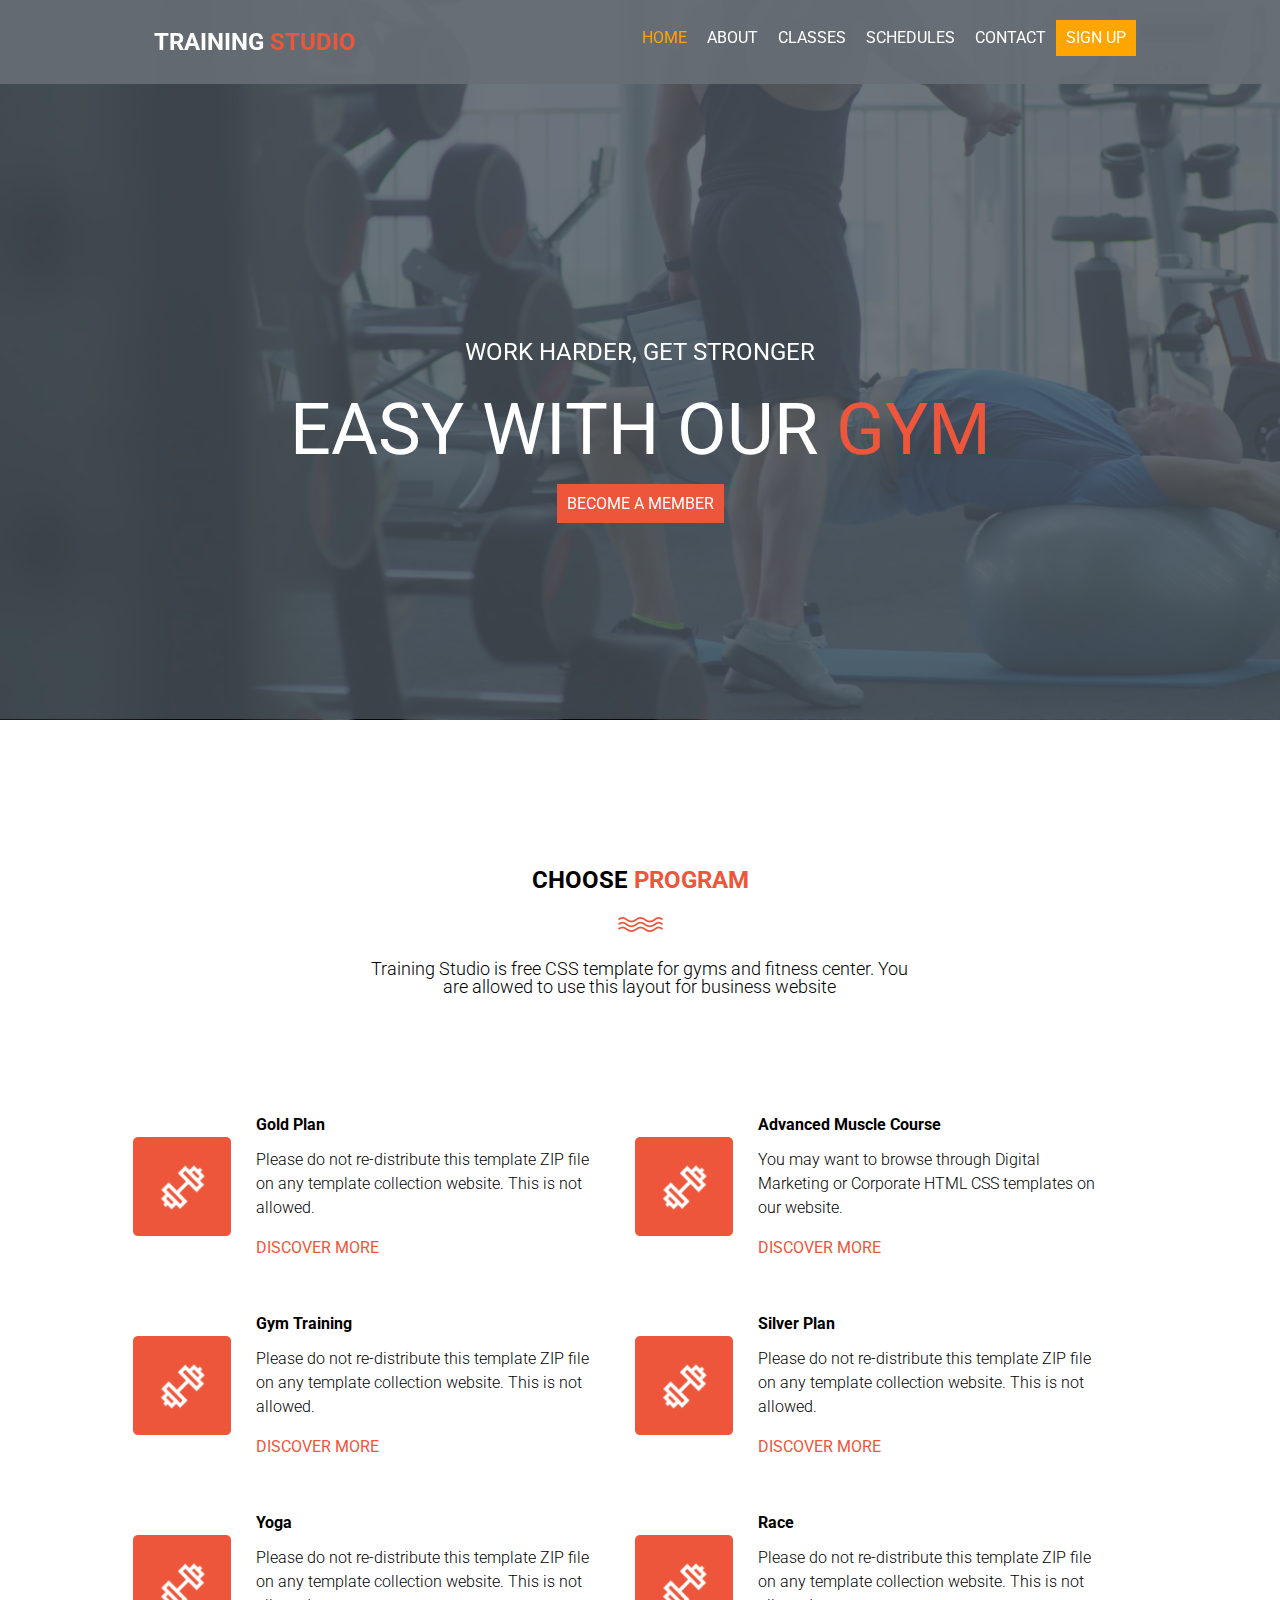
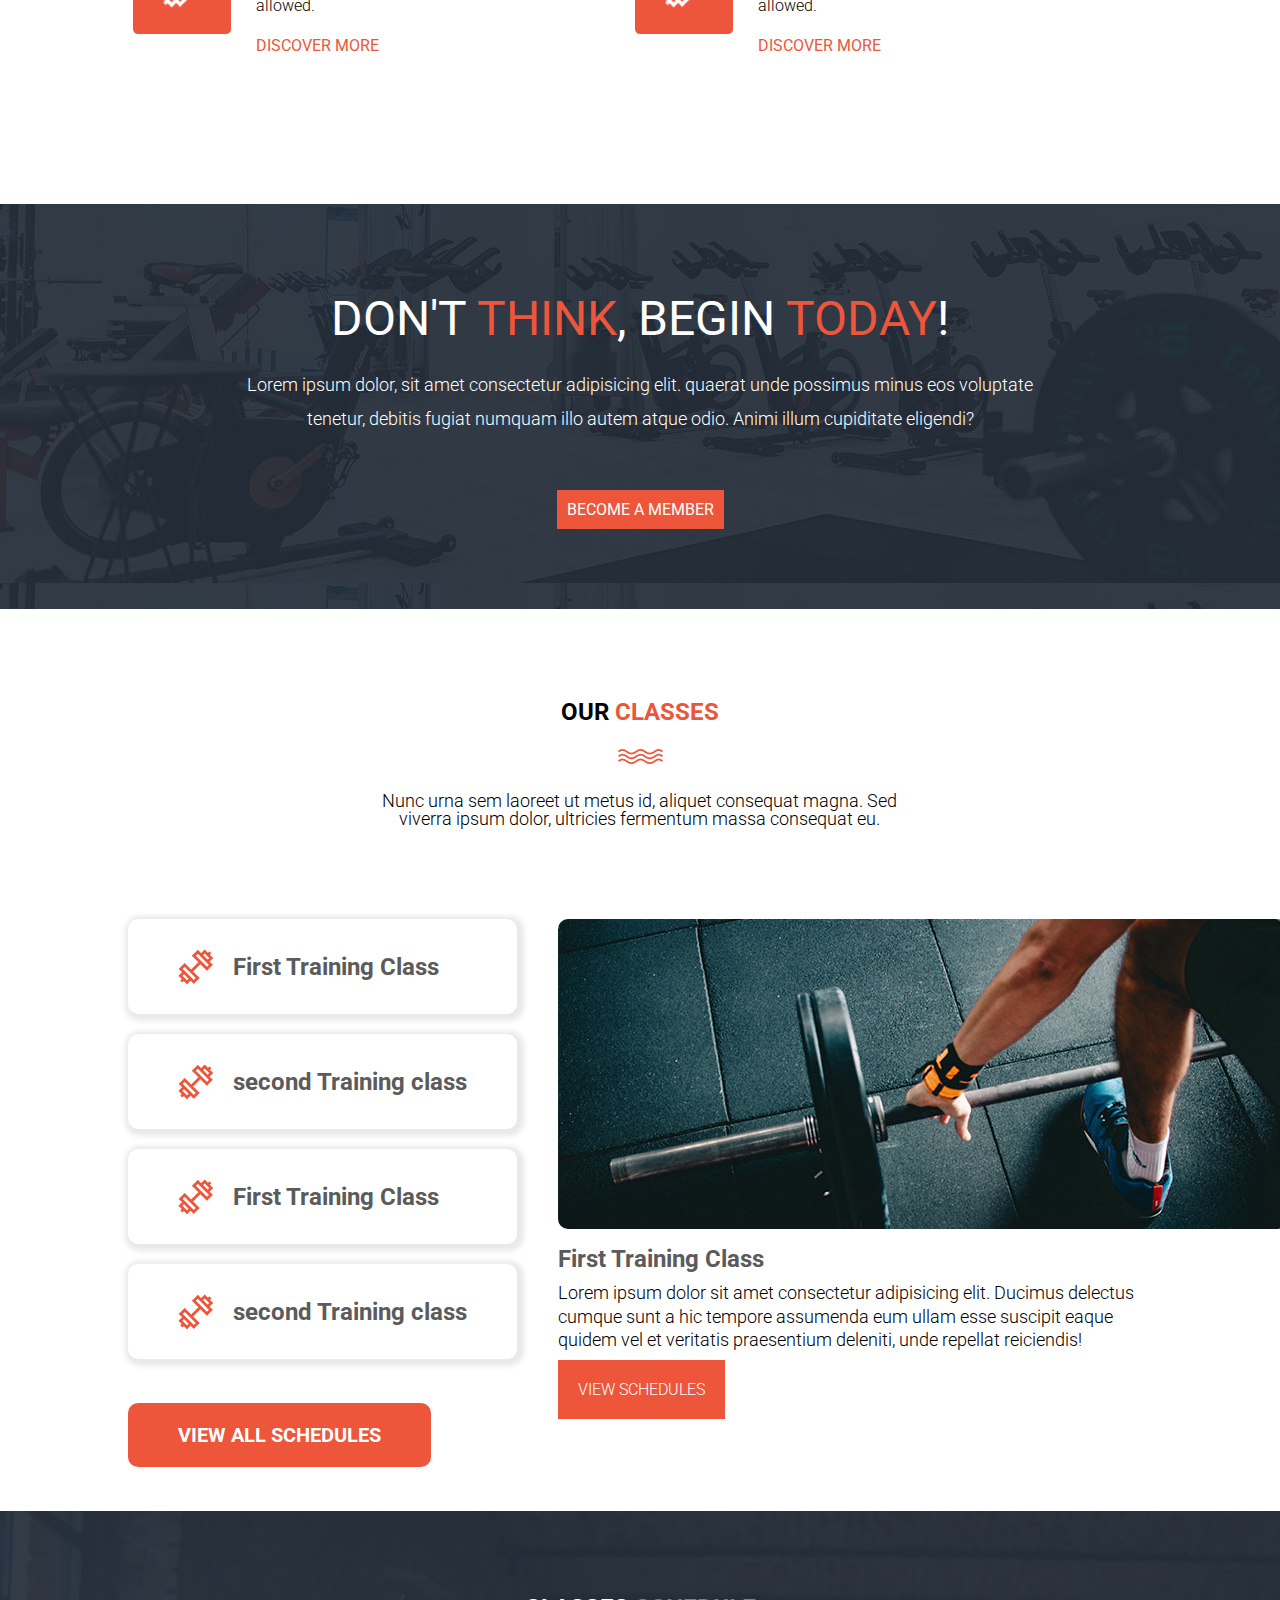
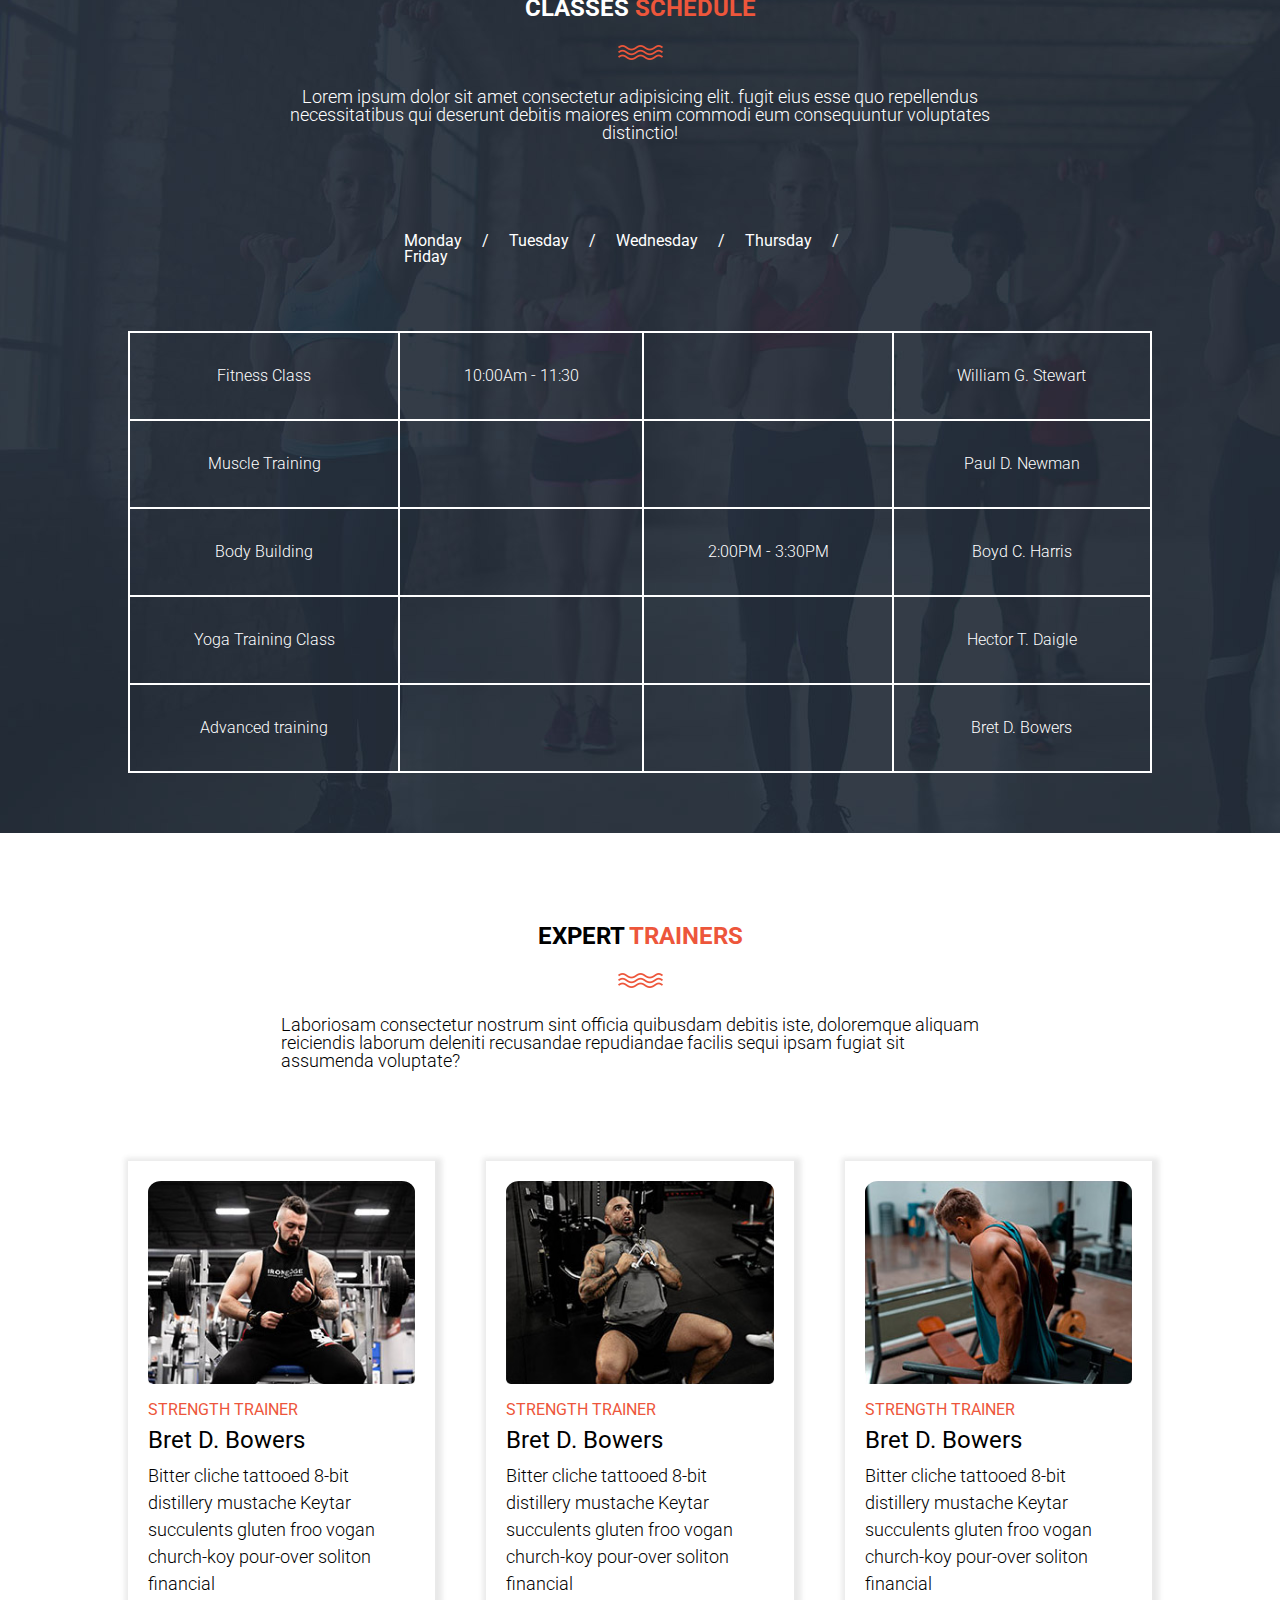
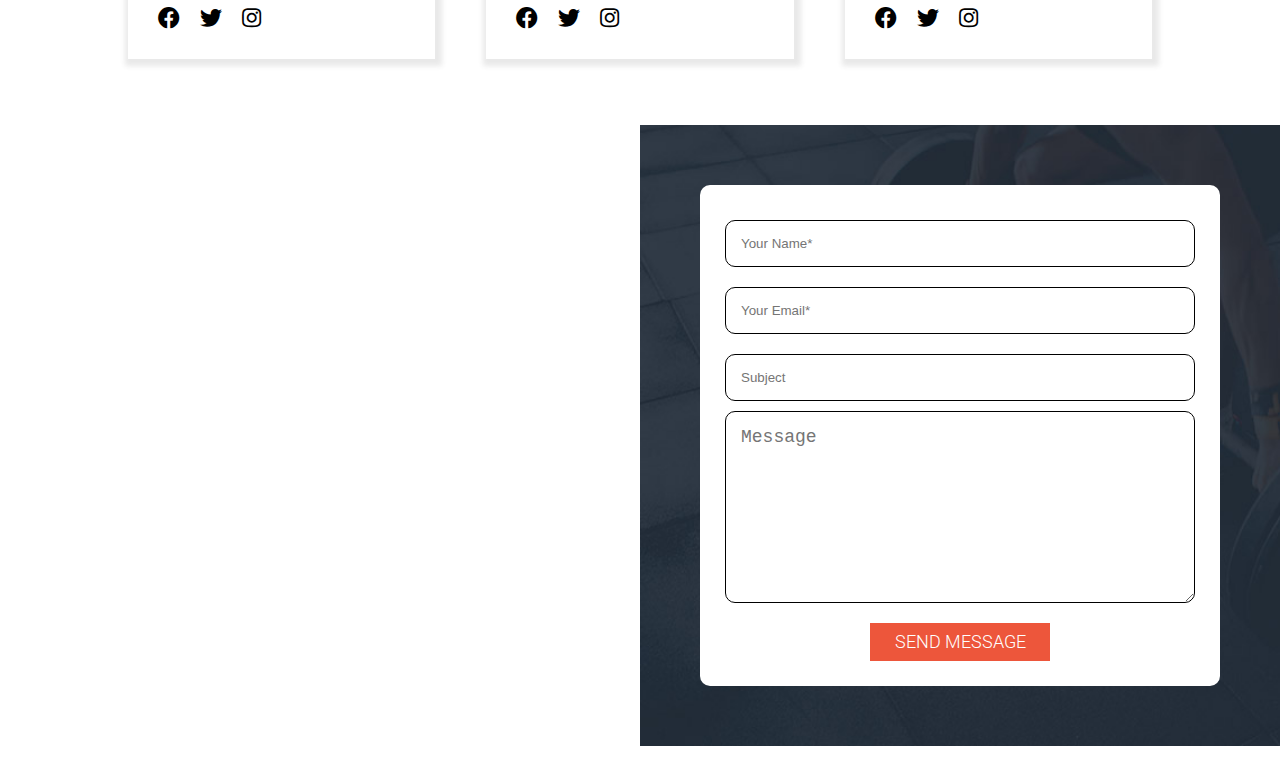
==== commit 7120f22c: "added: connect section" ====
--- a/Level-1/index.html
+++ b/Level-1/index.html
@@ -258,7 +258,82 @@
 
 
  </section>
-
-</body>
+<section class="trainer">
+    <div class="trainer-title section-title center">
+<h3>EXPERT <span class="orange">Trainers</span></h3>
+    </div>
+    <div class="lines center">
+        <img src="./assets/images/line-dec.png">
+    </div>
+    <div class="trainer-text section-text">
+        <p>Laboriosam consectetur nostrum sint officia quibusdam debitis iste, doloremque aliquam reiciendis laborum deleniti recusandae repudiandae facilis sequi ipsam fugiat sit assumenda voluptate?</p>
+    </div>
+    <div class="container flex justify-between">
+        <div class="col-1-3">
+            <img src="./assets/images/first-trainer.jpg" alt="tainers-first">
+            <span class="orange">Strength Trainer</span>
+            <h3>Bret D. Bowers</h3>
+            <p>Bitter cliche tattooed 8-bit distillery mustache Keytar succulents gluten froo vogan church-koy pour-over soliton financial</p>
+        <div class="trainer-social">
+            <ul class="flex">
+                <li><a class="fab fa-facebook"></a></li>
+                <li><a class="fab fa-twitter"></a></li>
+                <li><a class="fab fa-instagram"></a></li>
+                <li><a class="fab fa-linkdien"></a></li>
+
+            </ul>
+        </div>
+        
+        </div>
+        
+        <div class="col-1-3">
+            <img src="./assets/images/second-trainer.jpg" alt="tainers-second">
+            <span class="orange">Strength Trainer</span>
+            <h3>Bret D. Bowers</h3>
+            <p>Bitter cliche tattooed 8-bit distillery mustache Keytar succulents gluten froo vogan church-koy pour-over soliton financial</p>
+        <div class="trainer-social">
+            <ul class="flex">
+                <li><a class="fab fa-facebook"></a></li>
+                <li><a class="fab fa-twitter"></a></li>
+                <li><a class="fab fa-instagram"></a></li>
+                <li><a class="fab fa-linkdien"></a></li>
+
+            </ul>
+        </div>
+        
+        </div>
+         <div class="col-1-3">
+            <img src="./assets/images/third-trainer.jpg" alt="tainers-third">
+            <span class="orange">Strength Trainer</span>
+            <h3>Bret D. Bowers</h3>
+            <p>Bitter cliche tattooed 8-bit distillery mustache Keytar succulents gluten froo vogan church-koy pour-over soliton financial</p>
+        <div class="trainer-social">
+            <ul class="flex">
+                <li><a class="fab fa-facebook"></a></li>
+                <li><a class="fab fa-twitter"></a></li>
+                <li><a class="fab fa-instagram"></a></li>
+                <li><a class="fab fa-linkdien"></a></li>
+
+            </ul>
+        </div>
+        
+        </div>
+    </div>
+</section>
+<section class="connet flex">
+         <div class="map col-50">
+            <iframe src="https://www.google.com/maps/embed?pb=!1m18!1m12!1m3!1d112086.28392820366!2d77.11596048688169!3d28.608884204139073!2m3!1f0!2f0!3f0!3m2!1i1024!2i768!4f13.1!3m3!1m2!1s0x390cfdf87d81b2d7%3A0x84e1015141290092!2sAnytime%20Fitness!5e0!3m2!1sen!2sin!4v1594574785766!5m2!1sen!2sin" width="600" height="450" frameborder="0" style="border:0;" allowfullscreen="" aria-hidden="false" tabindex="0"></iframe>
+        </div>
+        <div class="message col-50">
+            <form class="flex col">
+                <input type="text" placeholder="Your Name*" name="name" required="">
+                <input type="email" placeholder="Your Email*" name="email" required="">
+                <input type="text" placeholder="Subject" name="subject">
+                <textarea name="message" placeholder="Message" cols="30" rows="8"></textarea>
+                <a href="#" class="btn">Send Message</a>
+            </form>
+        </div>
+</section>
+ </body>
 
 </html>--- a/Level-1/assets/stylesheets/main.css
+++ b/Level-1/assets/stylesheets/main.css
@@ -363,3 +363,80 @@
     text-align: center;
 }
 
+
+/* trainer */
+.trainer{
+    padding: 66px 0; 
+}
+.col-1-3{
+    width: 30%;
+    box-shadow: 2px 2px 5px 5px rgba(59,59,59, .11);
+    padding: 20px;
+}
+
+.col-1-3 img{
+    width: 100%;
+    border-radius: 5%;
+    padding-bottom: 15px;
+}
+.col-1-3 span{
+     text-transform: uppercase;
+     padding-bottom;: 15px
+}
+.col-1-3 h3{
+    padding: 10px 0;
+}
+.col-1-3 p{
+       font-weight: 300;
+       line-height: 1.5;
+}
+.trainer-social a{
+    padding: 10px;
+    font-size: 22px;
+ }
+
+ /* connect */
+.col-50{
+    flex: 0 1 50%;
+}
+.message{
+    background-image: url('/Level-1/assets/images/contact-bg.jpg');
+    background-size: cover;
+    background-repeat: no-repeat;
+    padding: 60px;
+}
+iframe{
+    width: 100%;
+    height: 100%;
+}
+form{
+    background: #fff;
+    color: rgba(36, 34, 34, 0.548);
+    font-size: 18px;
+    font-weight: 300;
+    border-radius: 10px;
+    padding: 25px;
+}
+input{
+    padding: 15px;
+    margin: 10px 0;
+    border-radius: 10px;
+    outline: none;
+    border: 1px solid black;
+}
+textarea{
+    padding: 15px;
+    background: #fff;
+    color: rgba(36, 34, 34, 0.548);
+    font-size: 18px;
+    font-weight: 300;
+    border-radius: 10px;
+     outline: none;
+    border: 1px solid black;
+}
+form a{
+    text-align: center;
+    width: 180px;
+    margin: 0 auto;
+    margin-top: 20px;
+}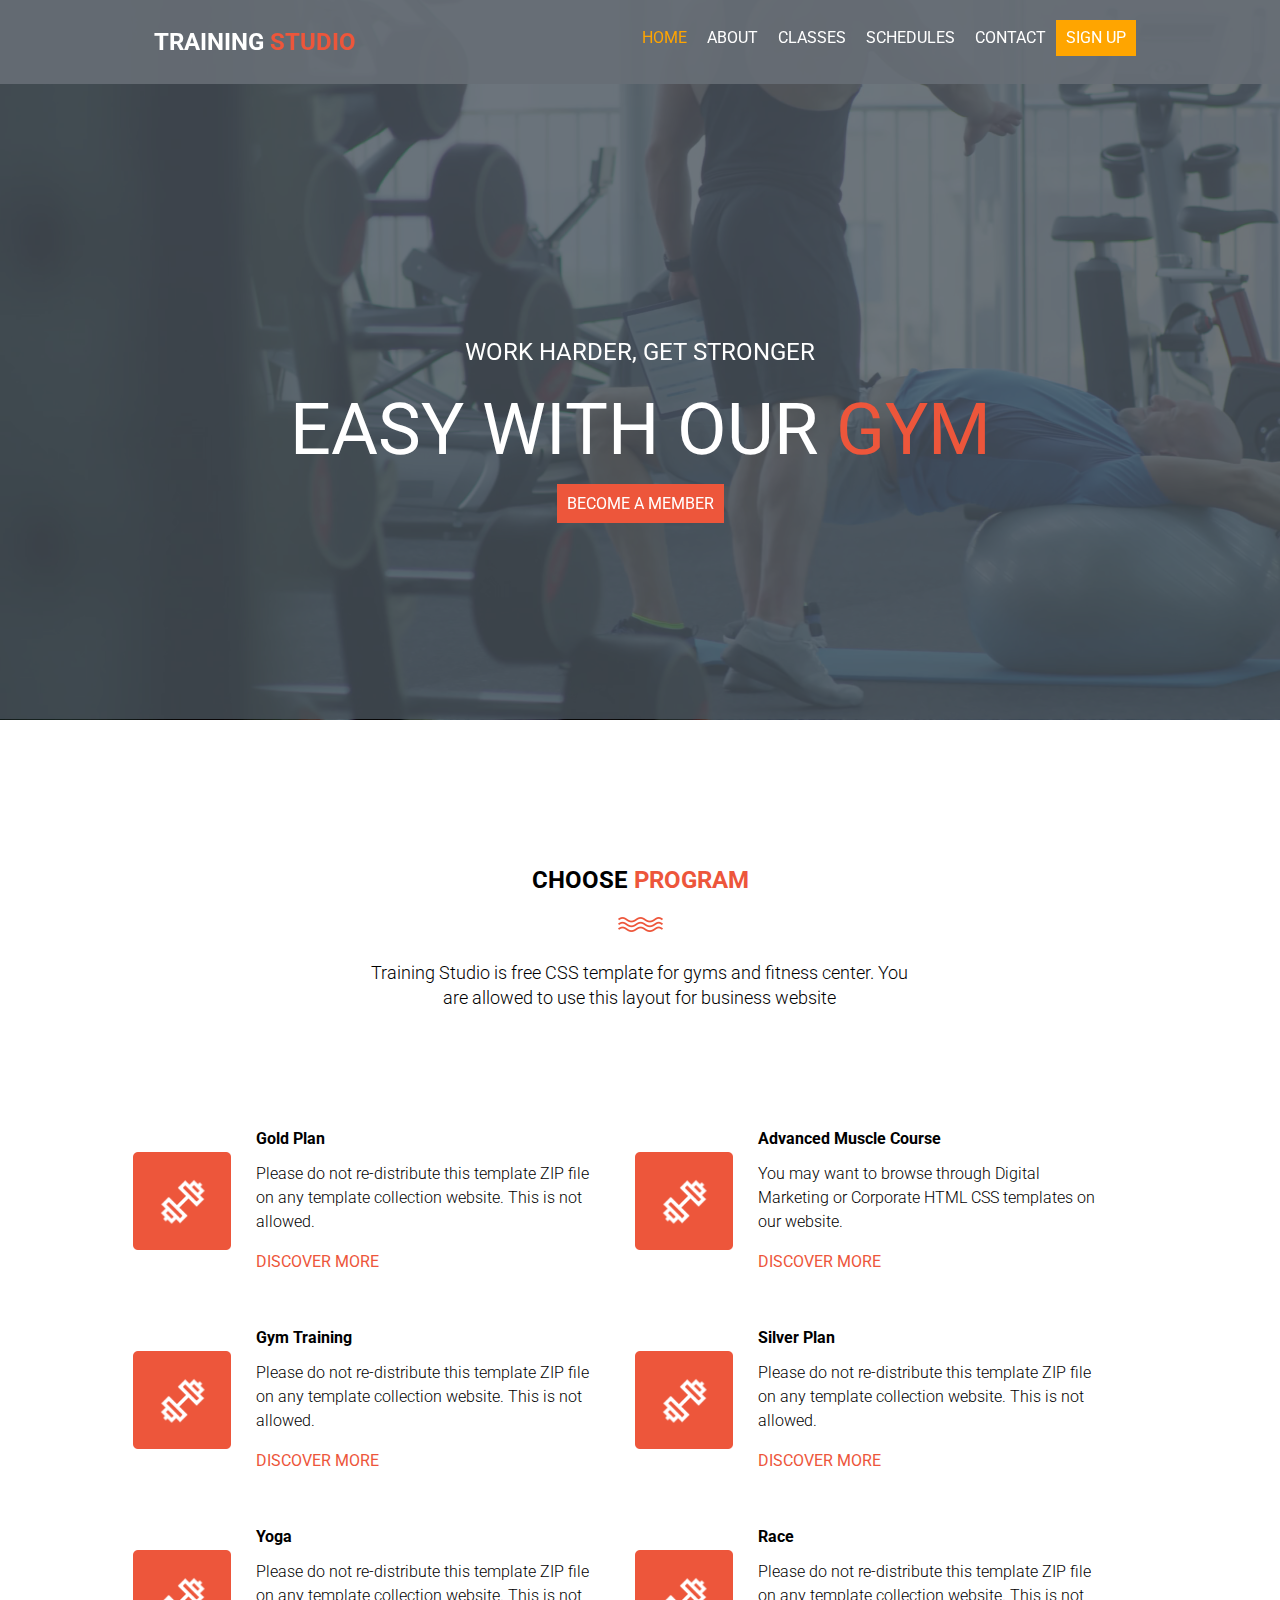
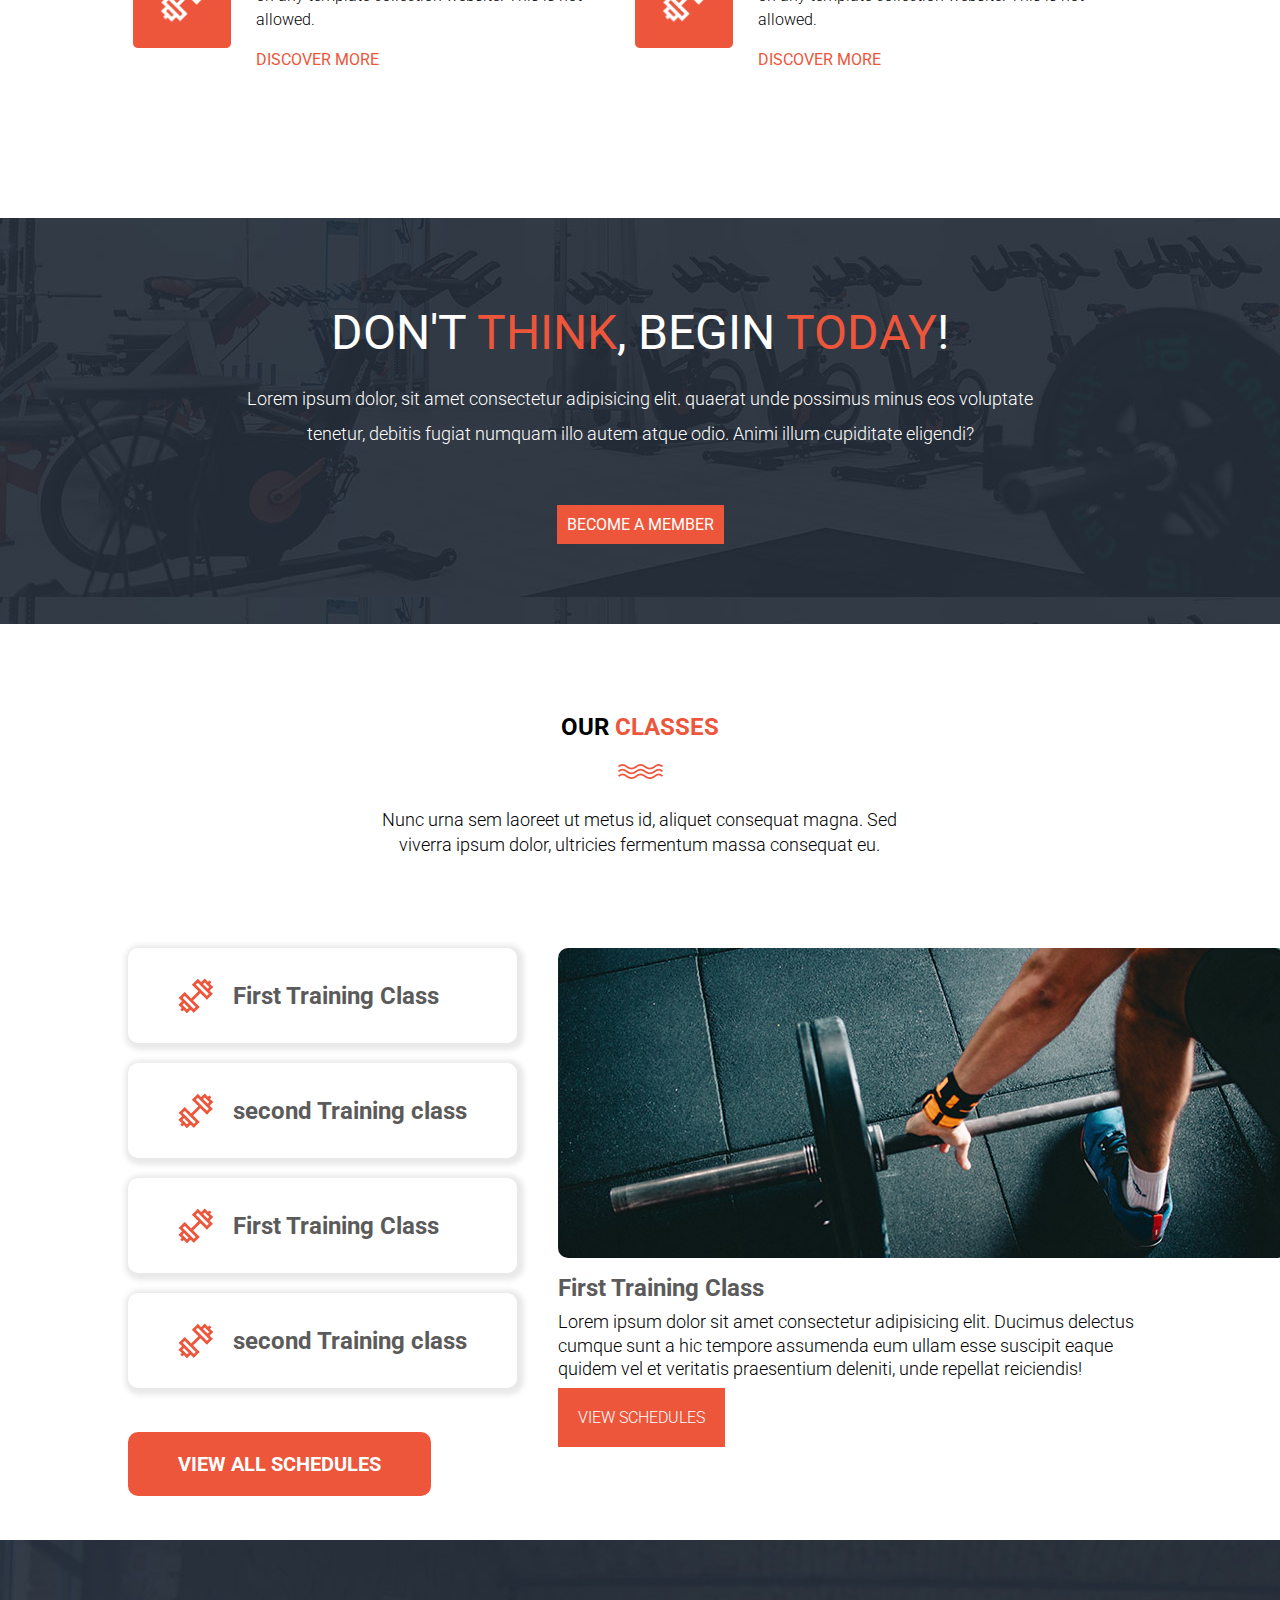
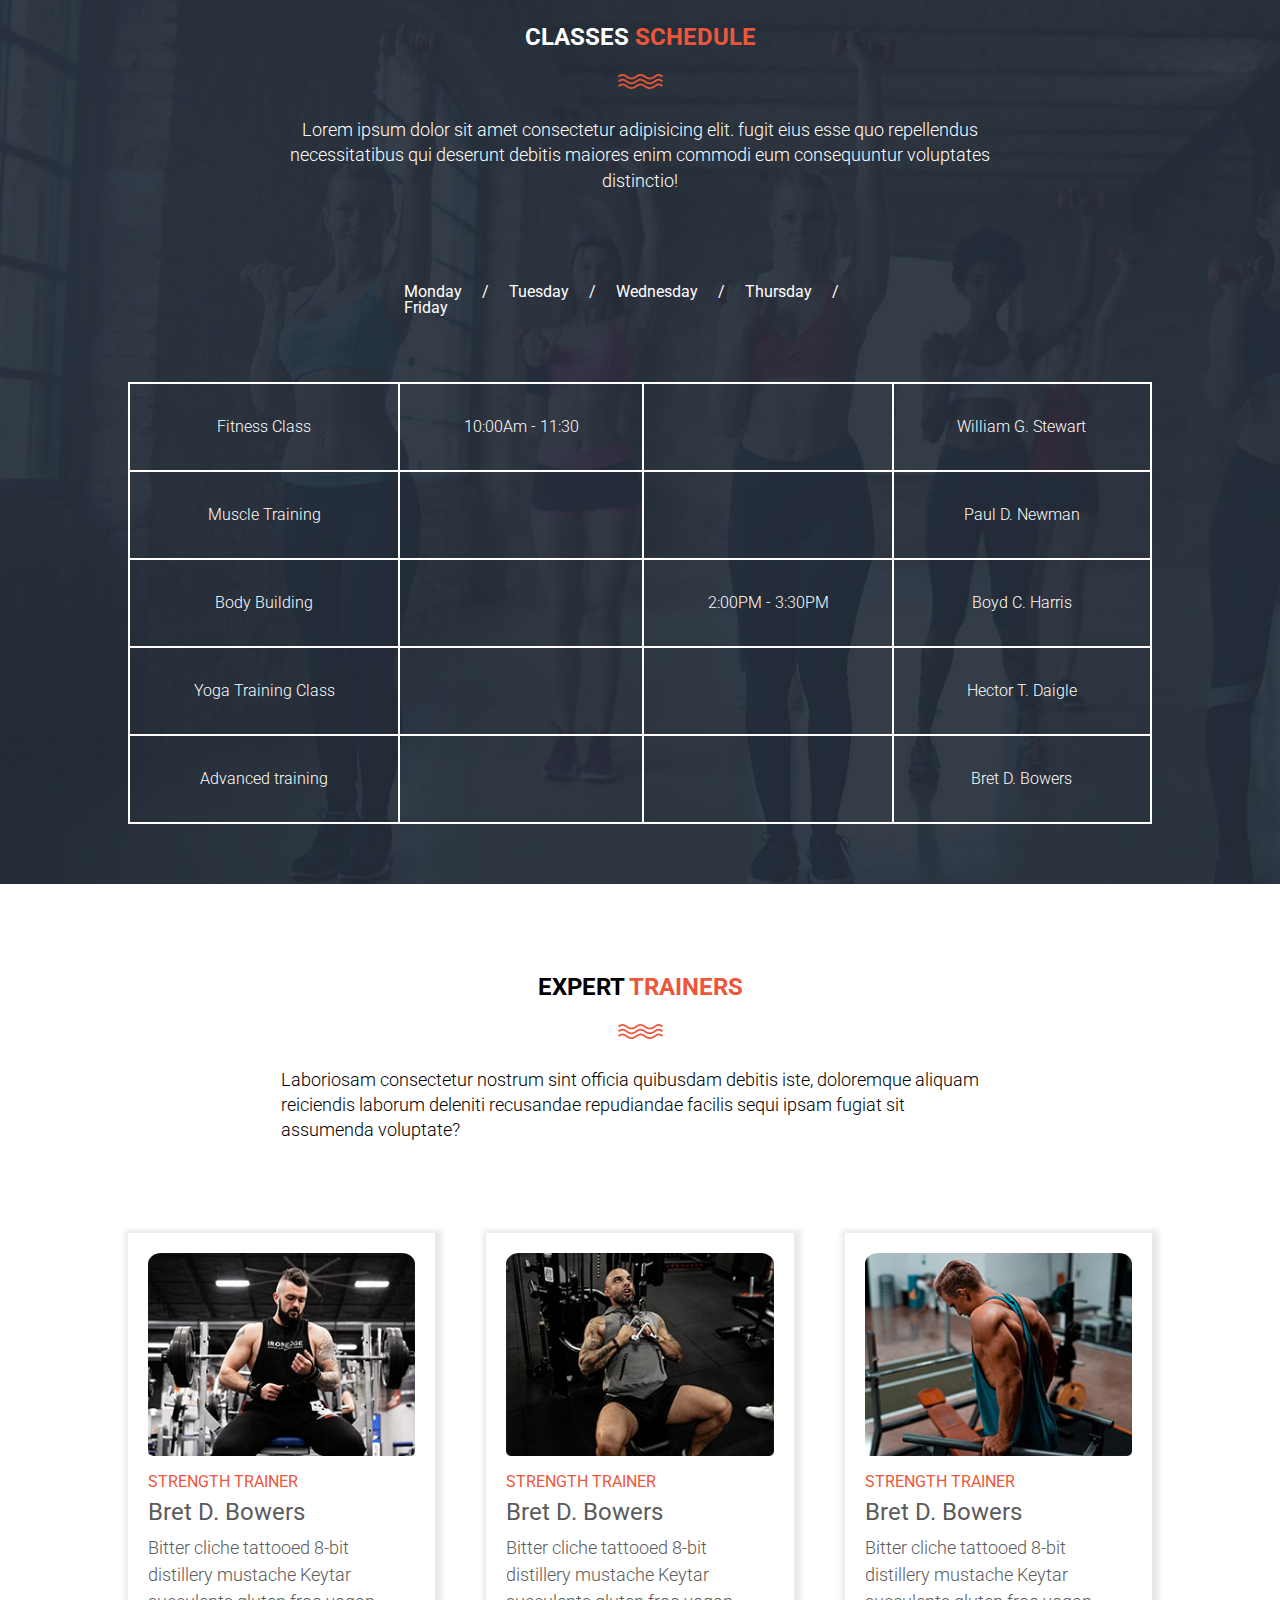
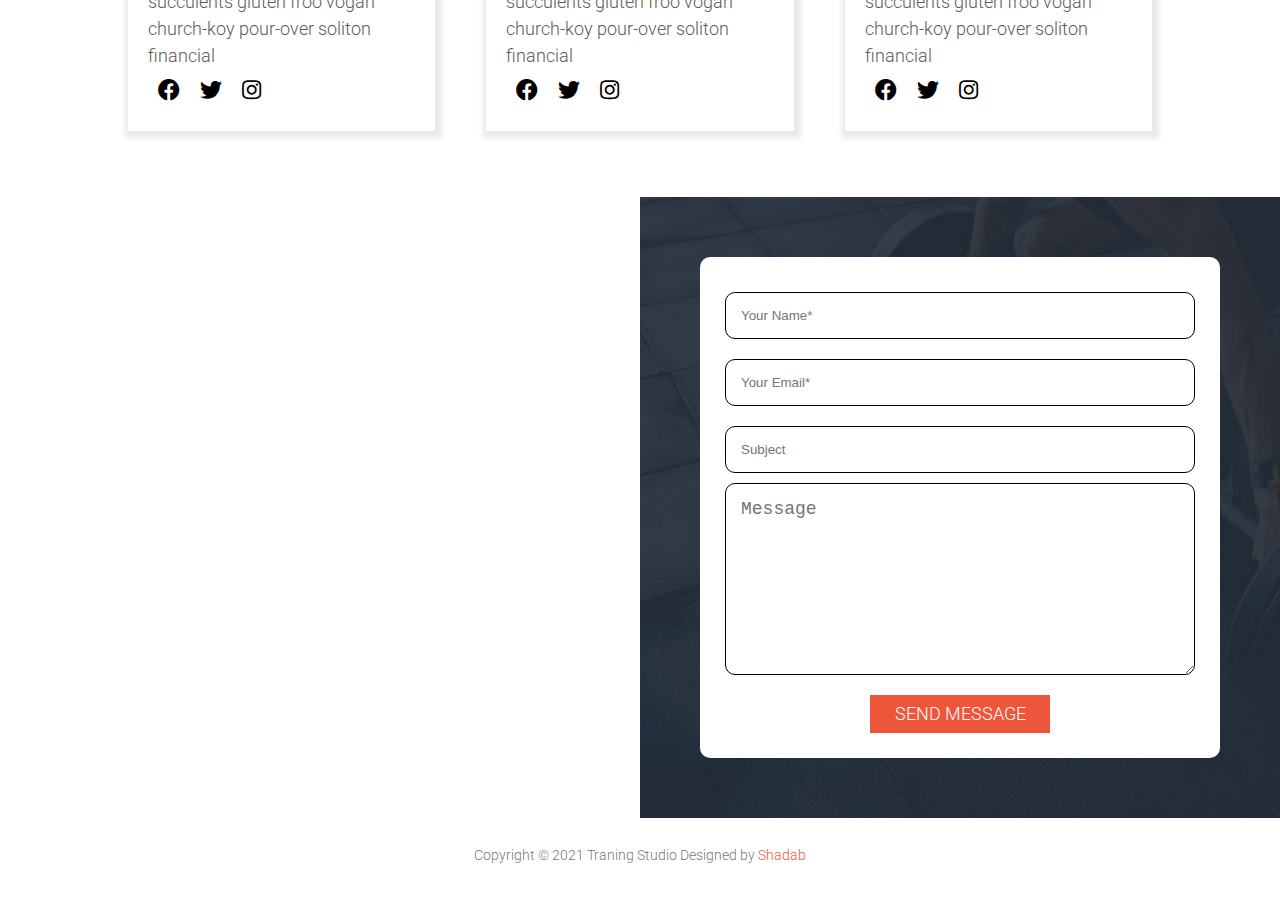
==== commit 27f2530d: "update:lineheight" ====
--- a/Level-1/index.html
+++ b/Level-1/index.html
@@ -334,6 +334,10 @@
             </form>
         </div>
 </section>
+
+<footer>
+    <small>Copyright © 2021 Traning Studio Designed by <a href="#" class="orange">Shadab</a></small>
+</footer>
  </body>
 
 </html>--- a/Level-1/assets/stylesheets/main.css
+++ b/Level-1/assets/stylesheets/main.css
@@ -196,6 +196,7 @@
     margin: 0 auto;
     padding: 25px;
     margin-bottom: 66px;
+    line-height: 1.4;
 }
  /* prgaram */
  .program{
@@ -385,10 +386,12 @@
 }
 .col-1-3 h3{
     padding: 10px 0;
+    color: rgb(92, 91, 91);
 }
 .col-1-3 p{
        font-weight: 300;
        line-height: 1.5;
+       color: rgb(92, 91, 91);
 }
 .trainer-social a{
     padding: 10px;
@@ -439,4 +442,13 @@
     width: 180px;
     margin: 0 auto;
     margin-top: 20px;
-}+}
+
+/* copy right */
+footer{
+    padding: 30px;
+    text-align: center;
+    font-size: 14px;
+    font-weight: 300;
+    color: rgba(32, 32, 32, 0.651);
+}
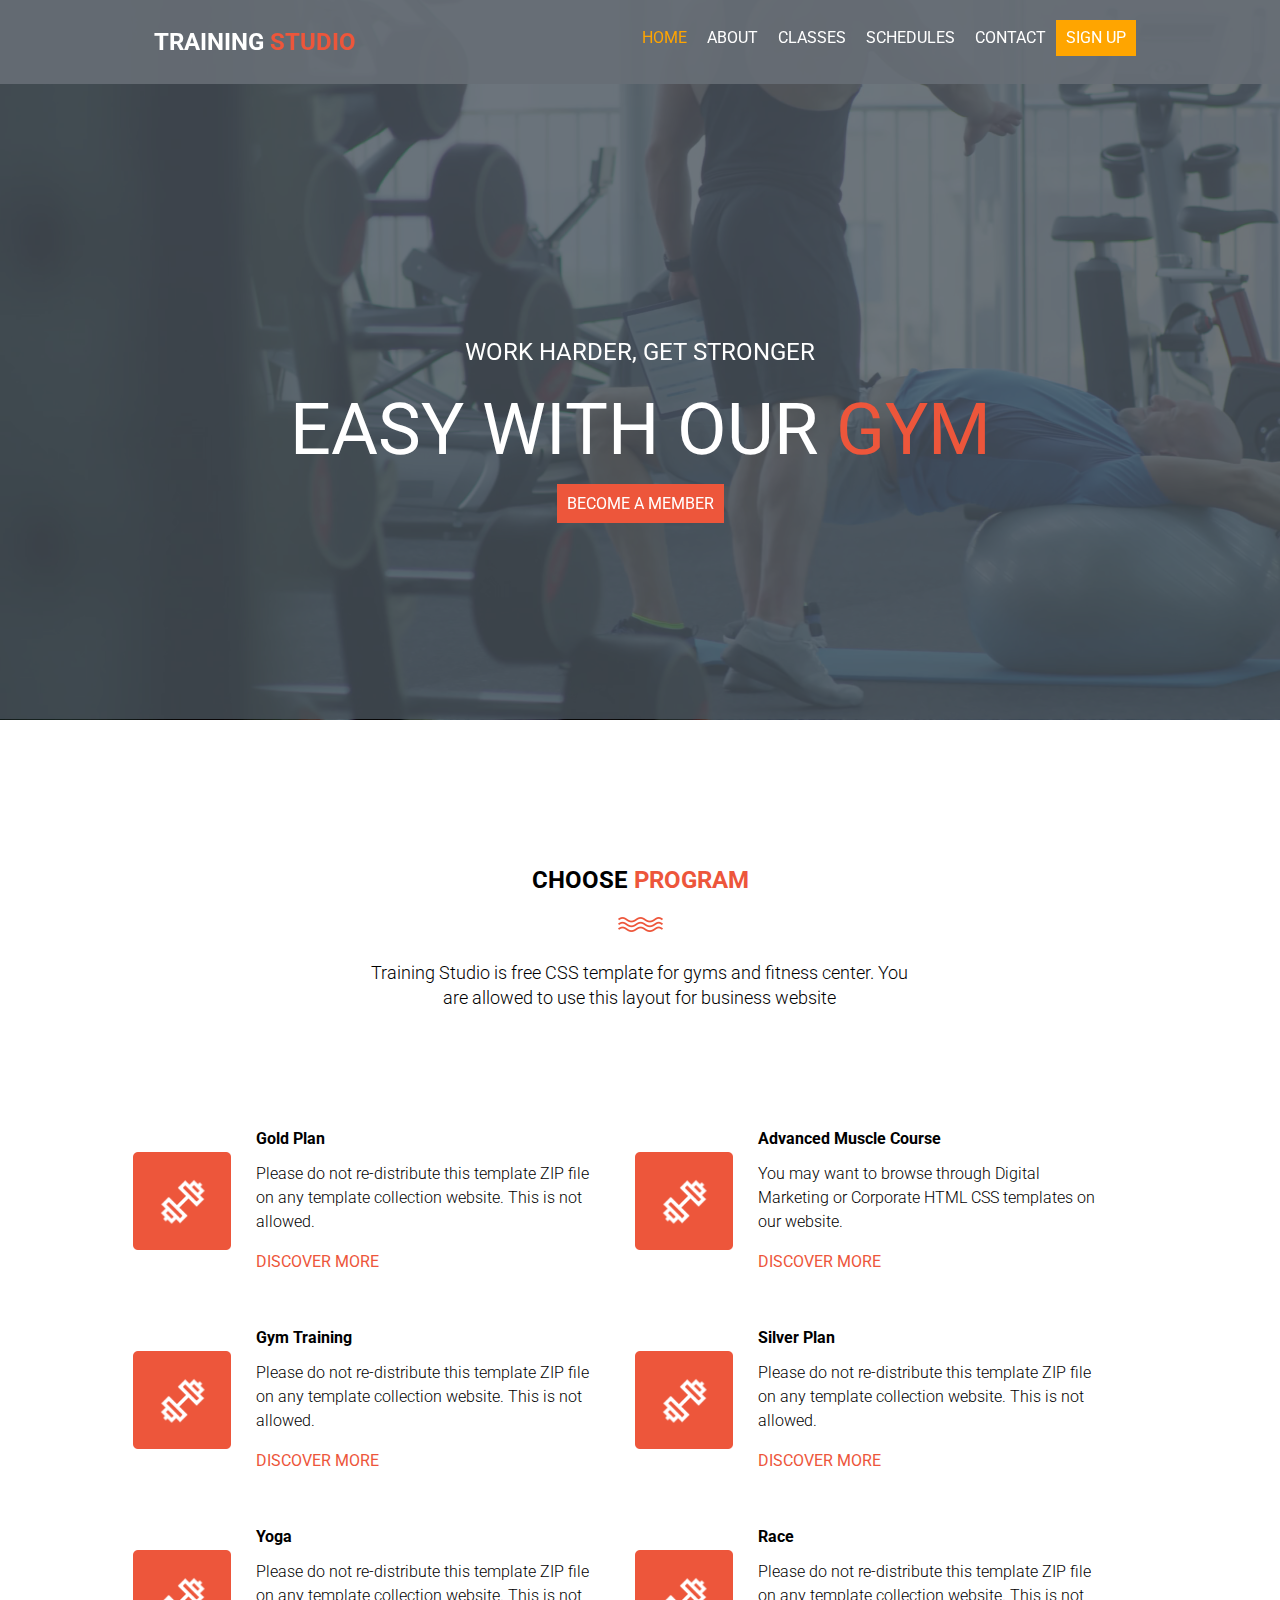
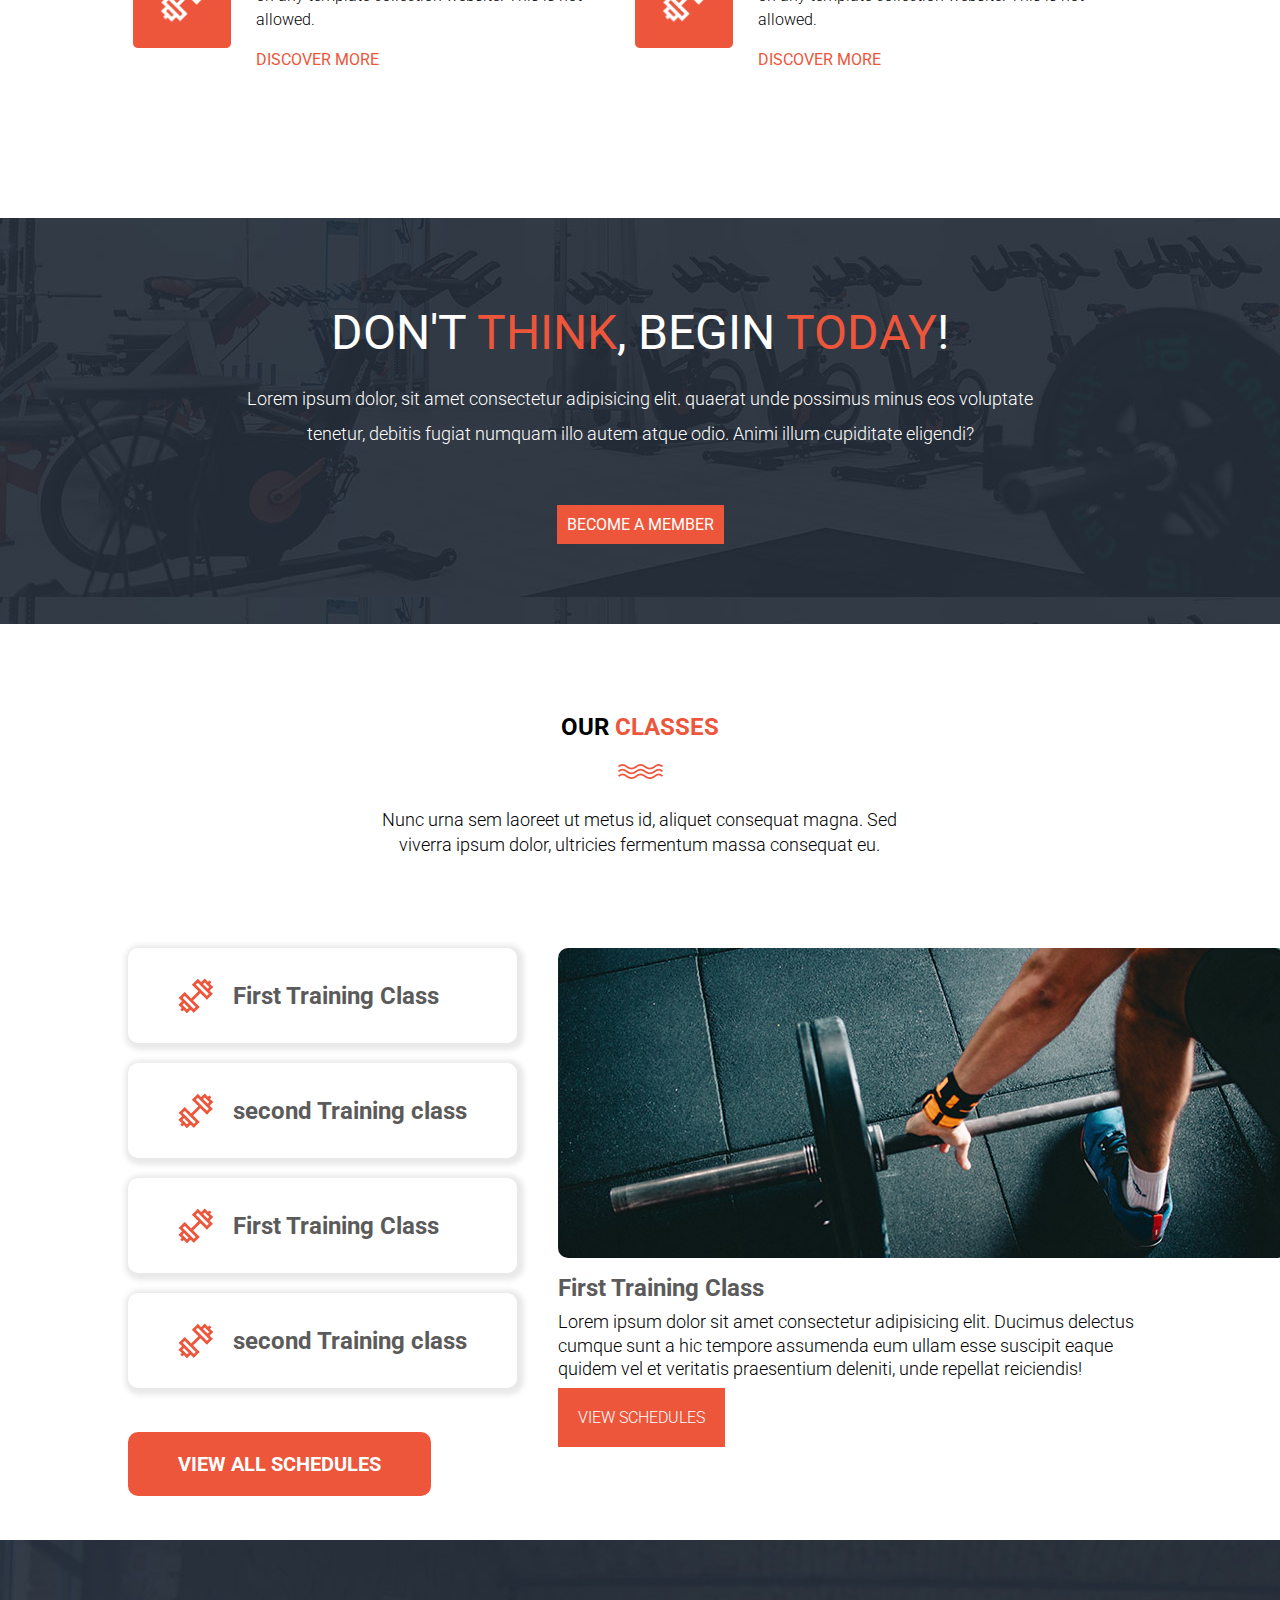
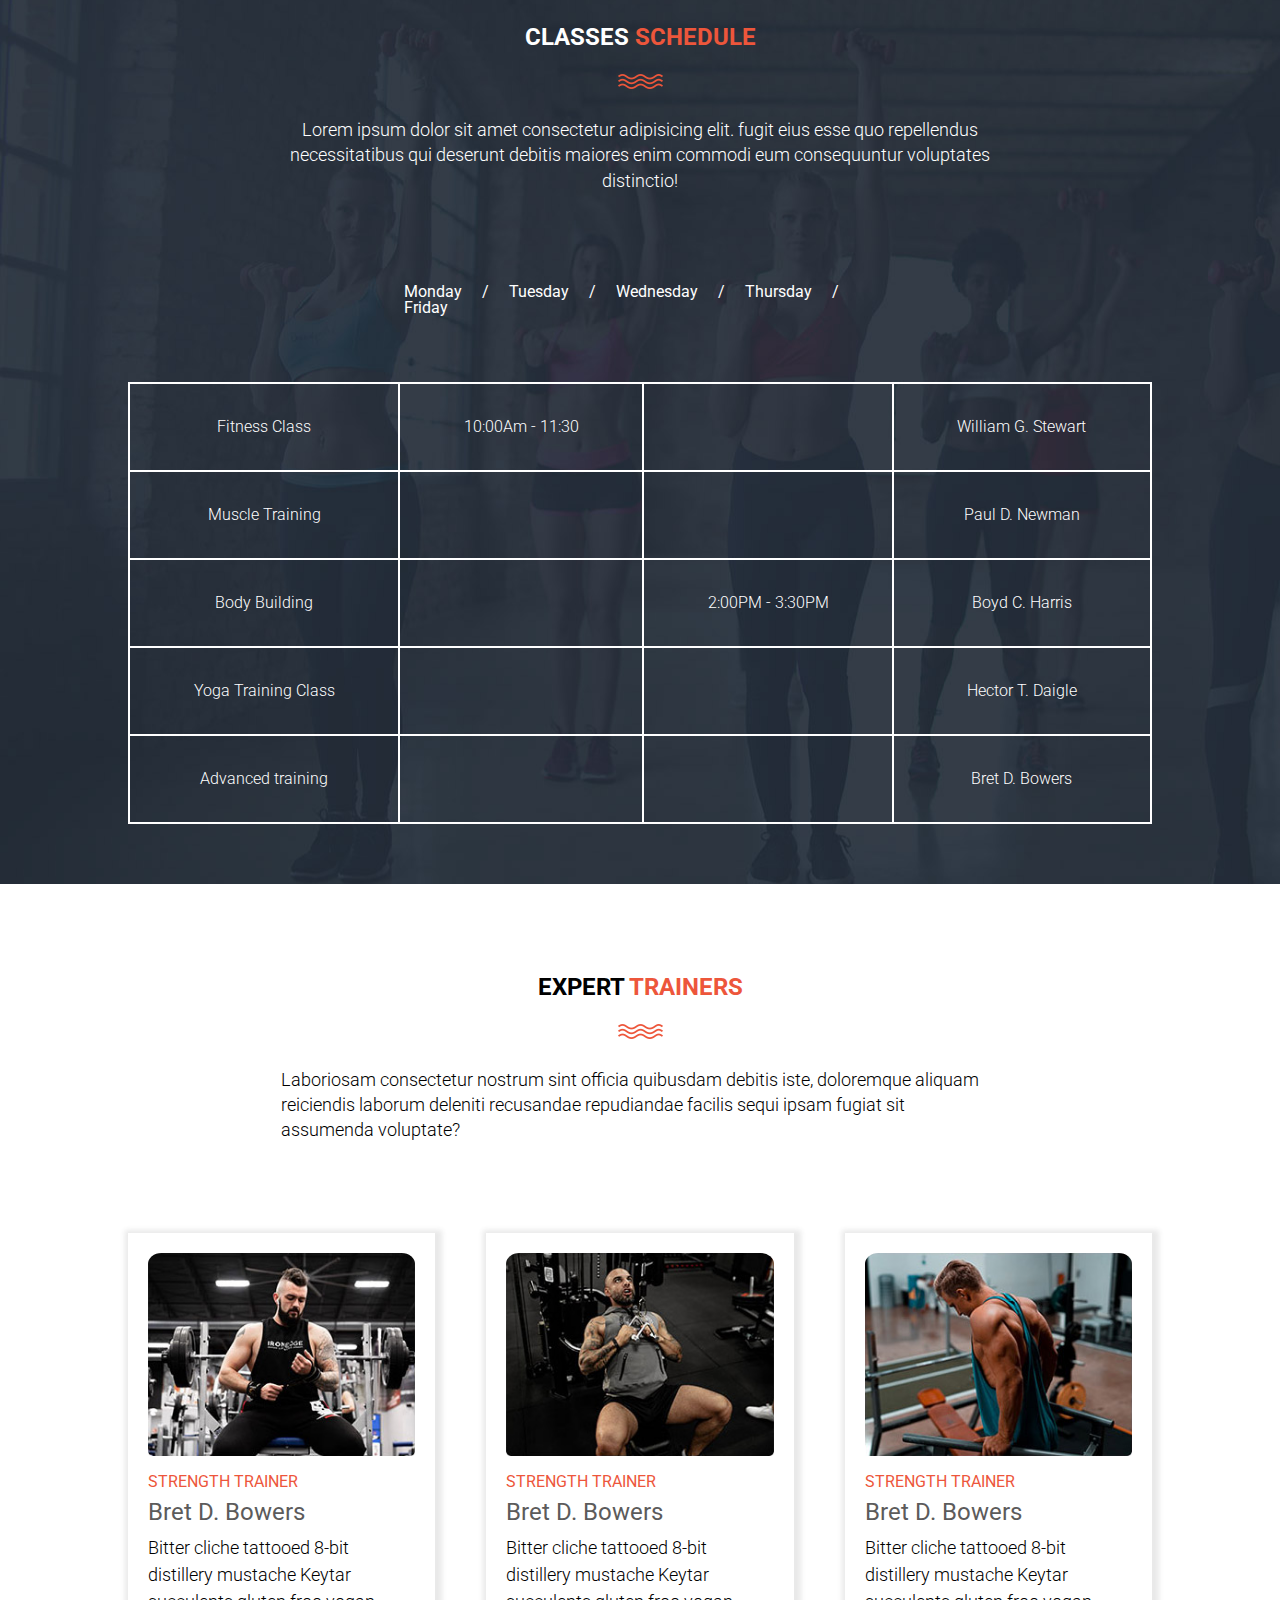
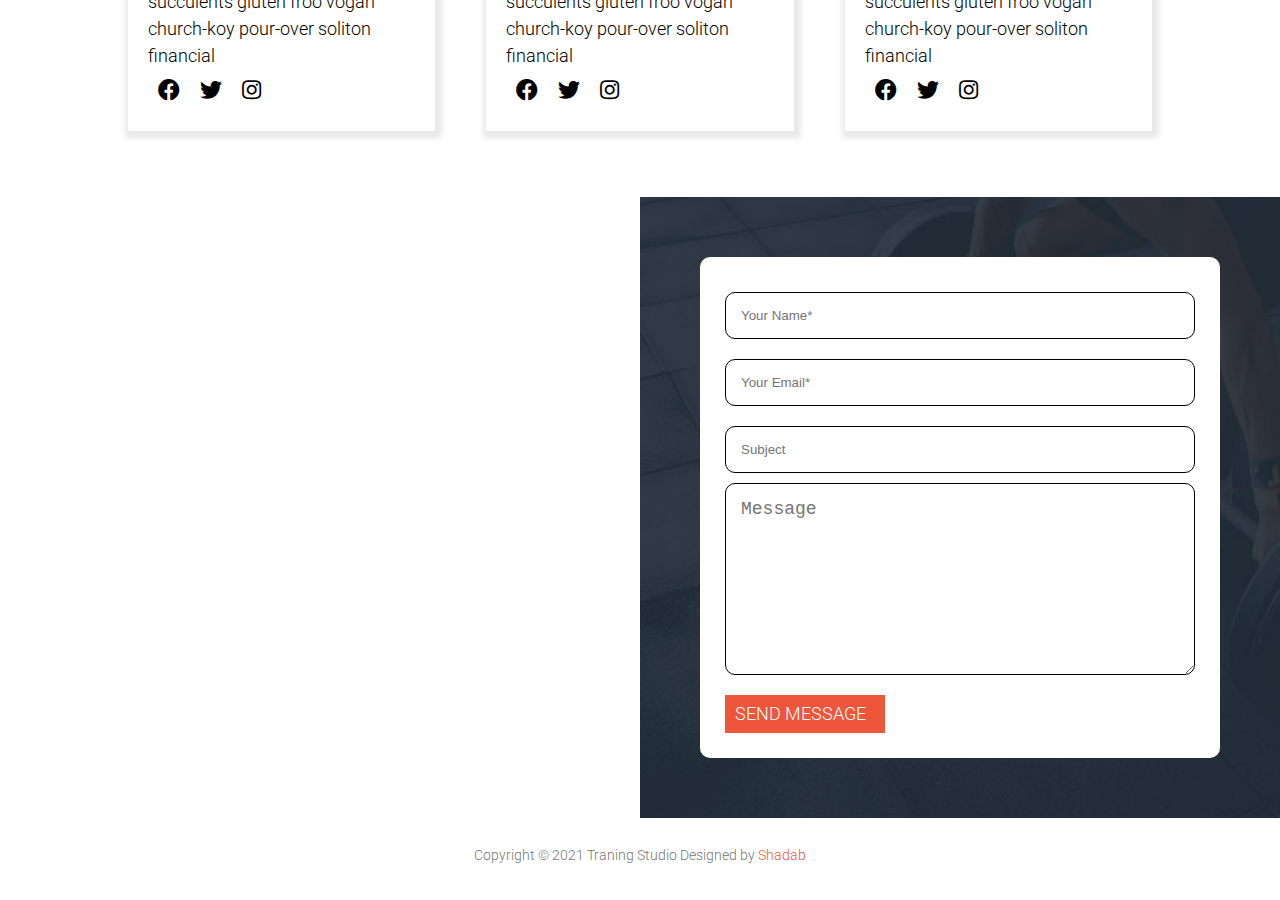
==== commit 4e2dad3c: "added: github page" ====
--- a/Level-1/index.html
+++ b/Level-1/index.html
@@ -1,6 +1,7 @@
 <!DOCTYPE html>
 
-<html land = 'eng'>
+<html land='eng'>
+
 <head>
     <meta charset="utf-8">
     <link href="./assets/stylesheets/main.css" rel="stylesheet">
@@ -8,321 +9,341 @@
     <link rel="stylesheet" href="https://cdnjs.cloudflare.com/ajax/libs/font-awesome/5.12.1/css/all.min.css">
 
 </head>
+
 <body>
-<header>
-<nav>
-<div class="container flex justify-between">
-<div class="logo">
-<h3>Training <span class="orange">Studio</span></h3>
-
-</div>
-    <div class="primary-nav nav">
-
-        <ul class="flex">
-<li><a href="#"><span class='active-link'> Home</span></a></li>
-<li><a href="#">About</a></li>
-<li><a href="#">Classes</a></li>
-<li><a href="#">Schedules</a></li>
-<li><a href="#">Contact</a></li>
-<li class="sing-up"><a href="#" >Sign up</a></li>
-
-        </ul>
-    </div>
-</div>
-</nav>
-</header>
-
-<!--main section started from here-->
-<main>
-    <div class="contain">
-        <div class="video">
-        
-            <video src="./assets/images/gym-video.mp4" autoplay loop></video>
-        
-        </div>
-<div class="hero">
-    <div class="container">
-        <div class="main-title">
-<div class="upper-text">
-    <h3>Work Harder, Get Stronger</h3>
-
-</div>
-<div class="hero-heading">
-    <h1>Easy With Our <span class="orange">Gym</span></h1>
-</div>
-<div class="hero-btn">
-    <a href="#" class="btn btn-primary">Become a member</a>
-</div>
-</div>
-</div>
-</div>
-</div>
-
-</main>
-<!--main section end here-->
-
-<section class="program">
-<div class="container center">
-<div class='program-title section-title'>
-    <h3>Choose <span class="orange">Program</span></h3>
-</div>
-<div class="lines">
-    <img src="./assets/images/line-dec.png">
-</div>
-<div class="program-text section-text">
-    <p>Training Studio is free CSS template for gyms and fitness center. You are allowed to use this layout for business website</p>
-</div>
-</div>
-<div class="container">
-<div class="program-categories flex">
-    <div class="gold flex align-center">
-        <img class="left" src="./assets/images/features-first-icon.png" alt="dumbel">
-        <div class="right">
-            <h4>Gold Plan</h4>
-            <p>Please do not re-distribute this template ZIP file on any template collection website. This is not allowed.</p>
-          <a href="#" class="orange discover">Discover More</a>
-        </div>
-    </div>
-    <div class="gold flex align-center">
-        <img class="left" src="./assets/images/features-first-icon.png" alt="dumbel">
-        <div class="right">
-            <h4>Advanced Muscle Course</h4>
-            <p>You may want to browse through Digital Marketing or Corporate HTML CSS templates on our website.</p>
-          <a href="#" class="orange discover">Discover More</a>
-        </div>
-    </div>
-    <div class="gold flex align-center">
-        <img class="left" src="./assets/images/features-first-icon.png" alt="dumbel">
-        <div class="right">
-            <h4>Gym Training</h4>
-            <p>Please do not re-distribute this template ZIP file on any template collection website. This is not allowed.</p>
-          <a href="#" class="orange discover">Discover More</a>
-        </div>
-    </div>
-    <div class="gold flex align-center">
-        <img class="left" src="./assets/images/features-first-icon.png" alt="dumbel">
-        <div class="right">
-            <h4>Silver Plan</h4>
-            <p>Please do not re-distribute this template ZIP file on any template collection website. This is not allowed.</p>
-          <a href="#" class="orange discover">Discover More</a>
-        </div>
-    </div> 
-    <div class="gold flex align-center">
-        <img class="left" src="./assets/images/features-first-icon.png" alt="dumbel">
-        <div class="right">
-            <h4>Yoga</h4>
-            <p>Please do not re-distribute this template ZIP file on any template collection website. This is not allowed.</p>
-          <a href="#" class="orange discover">Discover More</a>
-        </div>
-    </div>
-    <div class="gold flex align-center">
-        <img class="left" src="./assets/images/features-first-icon.png" alt="dumbel">
-        <div class="right">
-            <h4>Race</h4>
-            <p>Please do not re-distribute this template ZIP file on any template collection website. This is not allowed.</p>
-          <a href="#" class="orange discover" >Discover More</a>
-        </div>
-    </div>
-</div>
-</div>
-</section>
-<section class="thinks">
-    <div class="container">
-    <div class="think-heading">
-        <h2>Don't <span class="orange">Think</span>, Begin <span class="orange">Today</span>!</h2>
-    </div>
-<div class="think-text">
-    <p>Lorem ipsum dolor, sit amet consectetur adipisicing elit. quaerat unde possimus minus eos voluptate tenetur, debitis fugiat numquam illo autem atque odio. Animi illum cupiditate eligendi?</p>
-</div>
-<div class="thinks-btn">
-    <a href="#" class="orange btn">Become a Member</a>
-</div>
-</div>
-</section>
-
-
-
-<section class="classes">
-    <div class="container center">
-<div class="class-title section-title">
-    <h3>Our <span class="orange">Classes</span></h3>
-    </div>
-<div class="lines">
-    <img src="./assets/images/line-dec.png">
-</div>
-<div class="program-text section-text">
-    <p>Nunc urna sem laoreet ut metus id, aliquet consequat magna. Sed viverra ipsum dolor, ultricies fermentum massa consequat eu.</p>
-</div>
-</div>
-<div class="container flex justify-between">
-    <div class="col-40">
-        <ul>
-            <li class="flex align-center">
-
-                <img src="./assets/images/tabs-first-icon.png" alt="icon-gym">
+    <header>
+        <nav>
+            <div class="container flex justify-between">
+                <div class="logo">
+                    <h3>Training <span class="orange">Studio</span></h3>
+
+                </div>
+                <div class="primary-nav nav">
+
+                    <ul class="flex">
+                        <li><a href="#"><span class='active-link'> Home</span></a></li>
+                        <li><a href="#">About</a></li>
+                        <li><a href="#">Classes</a></li>
+                        <li><a href="#">Schedules</a></li>
+                        <li><a href="#">Contact</a></li>
+                        <li class="sing-up"><a href="#">Sign up</a></li>
+
+                    </ul>
+                </div>
+            </div>
+        </nav>
+    </header>
+
+    <!--main section started from here-->
+    <main>
+        <div class="contain">
+            <div class="video">
+
+                <video src="./assets/images/gym-video.mp4" autoplay loop></video>
+
+            </div>
+            <div class="hero">
+                <div class="container">
+                    <div class="main-title">
+                        <div class="upper-text">
+                            <h3>Work Harder, Get Stronger</h3>
+
+                        </div>
+                        <div class="hero-heading">
+                            <h1>Easy With Our <span class="orange">Gym</span></h1>
+                        </div>
+                        <div class="hero-btn">
+                            <a href="#" class="btn btn-primary">Become a member</a>
+                        </div>
+                    </div>
+                </div>
+            </div>
+        </div>
+
+    </main>
+    <!--main section end here-->
+
+    <section class="program">
+        <div class="container center">
+            <div class='program-title section-title'>
+                <h3>Choose <span class="orange">Program</span></h3>
+            </div>
+            <div class="lines">
+                <img src="./assets/images/line-dec.png">
+            </div>
+            <div class="program-text section-text">
+                <p>Training Studio is free CSS template for gyms and fitness center. You are allowed to use this layout
+                    for business website</p>
+            </div>
+        </div>
+        <div class="container">
+            <div class="program-categories flex">
+                <div class="gold flex align-center">
+                    <img class="left" src="./assets/images/features-first-icon.png" alt="dumbel">
+                    <div class="right">
+                        <h4>Gold Plan</h4>
+                        <p>Please do not re-distribute this template ZIP file on any template collection website. This
+                            is not allowed.</p>
+                        <a href="#" class="orange discover">Discover More</a>
+                    </div>
+                </div>
+                <div class="gold flex align-center">
+                    <img class="left" src="./assets/images/features-first-icon.png" alt="dumbel">
+                    <div class="right">
+                        <h4>Advanced Muscle Course</h4>
+                        <p>You may want to browse through Digital Marketing or Corporate HTML CSS templates on our
+                            website.</p>
+                        <a href="#" class="orange discover">Discover More</a>
+                    </div>
+                </div>
+                <div class="gold flex align-center">
+                    <img class="left" src="./assets/images/features-first-icon.png" alt="dumbel">
+                    <div class="right">
+                        <h4>Gym Training</h4>
+                        <p>Please do not re-distribute this template ZIP file on any template collection website. This
+                            is not allowed.</p>
+                        <a href="#" class="orange discover">Discover More</a>
+                    </div>
+                </div>
+                <div class="gold flex align-center">
+                    <img class="left" src="./assets/images/features-first-icon.png" alt="dumbel">
+                    <div class="right">
+                        <h4>Silver Plan</h4>
+                        <p>Please do not re-distribute this template ZIP file on any template collection website. This
+                            is not allowed.</p>
+                        <a href="#" class="orange discover">Discover More</a>
+                    </div>
+                </div>
+                <div class="gold flex align-center">
+                    <img class="left" src="./assets/images/features-first-icon.png" alt="dumbel">
+                    <div class="right">
+                        <h4>Yoga</h4>
+                        <p>Please do not re-distribute this template ZIP file on any template collection website. This
+                            is not allowed.</p>
+                        <a href="#" class="orange discover">Discover More</a>
+                    </div>
+                </div>
+                <div class="gold flex align-center">
+                    <img class="left" src="./assets/images/features-first-icon.png" alt="dumbel">
+                    <div class="right">
+                        <h4>Race</h4>
+                        <p>Please do not re-distribute this template ZIP file on any template collection website. This
+                            is not allowed.</p>
+                        <a href="#" class="orange discover">Discover More</a>
+                    </div>
+                </div>
+            </div>
+        </div>
+    </section>
+    <section class="thinks">
+        <div class="container">
+            <div class="think-heading">
+                <h2>Don't <span class="orange">Think</span>, Begin <span class="orange">Today</span>!</h2>
+            </div>
+            <div class="think-text">
+                <p>Lorem ipsum dolor, sit amet consectetur adipisicing elit. quaerat unde possimus minus eos voluptate
+                    tenetur, debitis fugiat numquam illo autem atque odio. Animi illum cupiditate eligendi?</p>
+            </div>
+            <div class="thinks-btn">
+                <a href="#" class="orange btn">Become a Member</a>
+            </div>
+        </div>
+    </section>
+
+
+
+    <section class="classes">
+        <div class="container center">
+            <div class="class-title section-title">
+                <h3>Our <span class="orange">Classes</span></h3>
+            </div>
+            <div class="lines">
+                <img src="./assets/images/line-dec.png">
+            </div>
+            <div class="program-text section-text">
+                <p>Nunc urna sem laoreet ut metus id, aliquet consequat magna. Sed viverra ipsum dolor, ultricies
+                    fermentum massa consequat eu.</p>
+            </div>
+        </div>
+        <div class="container flex justify-between">
+            <div class="col-40">
+                <ul>
+                    <li class="flex align-center">
+
+                        <img src="./assets/images/tabs-first-icon.png" alt="icon-gym">
+                        <h3>First Training Class</h3>
+                    </li>
+                    <li class="flex align-center">
+                        <img src="./assets/images/tabs-first-icon.png" alt="icon gym">
+                        <h3>second Training class</h3>
+                    </li>
+                    <li class="flex align-center">
+
+                        <img src="./assets/images/tabs-first-icon.png" alt="icon-gym">
+                        <h3>First Training Class</h3>
+                    </li>
+                    <li class="flex align-center">
+                        <img src="./assets/images/tabs-first-icon.png" alt="icon gym">
+                        <h3>second Training class</h3>
+                    </li>
+
+
+
+                </ul>
+                <a href="#" class="btn secondary-btn">view All Schedules</a>
+            </div>
+            <div class="col-60">
+                <img src="./assets/images/training-image-01.jpg" alt="schedules">
                 <h3>First Training Class</h3>
-            </li>
-            <li class="flex align-center">
-                <img src="./assets/images/tabs-first-icon.png" alt="icon gym">
-                <h3>second Training class</h3>
-            </li>
-            <li class="flex align-center">
-
-                <img src="./assets/images/tabs-first-icon.png" alt="icon-gym">
-                <h3>First Training Class</h3>
-            </li>
-            <li class="flex align-center">
-                <img src="./assets/images/tabs-first-icon.png" alt="icon gym">
-                <h3>second Training class</h3>
-            </li>
-            
-             
-
-        </ul>
-       <a href="#" class="btn secondary-btn">view All Schedules</a> 
-    </div>
-    <div class="col-60">
-        <img src="./assets/images/training-image-01.jpg" alt="schedules">
-        <h3>First Training Class</h3>
-        <p>Lorem ipsum dolor sit amet consectetur adipisicing elit. Ducimus delectus cumque sunt a hic tempore assumenda eum ullam esse suscipit eaque quidem vel et veritatis praesentium deleniti, unde repellat reiciendis!</p>
-       <a class="btn primary-btn ">View Schedules</a>
-    
-    </div>
-</div>
-
-</section>
-<!--schedule section-->
-<section class="schedule">
-    
- <div class=" schedule-title section-title center">
-    <h3>CLASSES <span class="orange" >SCHEDULE </span> </h3>
-</div>
-<div class="lines center">
-    <img src="./assets/images/line-dec.png">
-</div>
-<div class="schedule-text section-text center">
-    <p>Lorem ipsum dolor sit amet consectetur adipisicing elit. fugit eius esse quo repellendus necessitatibus qui deserunt debitis maiores enim commodi eum consequuntur voluptates distinctio!</p>
-</div>
-<div class="container">
-
-<nav class="schedule-nav">
-<ul class="flex">
-    <li class="active-link"><a href="#"> Monday </a></li>
-    <li>/</li>
-    <li> <a href="#">Tuesday </a></li>
-    <li>/</li>
-    <li><a href="#"> Wednesday </a></li>
-    <li>/</li>
-    <li><a href="#"> Thursday </a></li>
-    <li>/</li>
-    <li> <a href="#"> Friday </a></li>
-</ul>
-
-</nav>
-
-<table>
-    <tbody>
-        <tr>
-            <th scope="row">Fitness Class</th>
-            <td> 10:00Am - 11:30 </td>
-            <td></td>
-            <td>William G. Stewart</td>
-        </tr>
-        <tr>
-            <th scope="row">Muscle Training</th>
-            <td></td>
-            <td></td>
-            <td>Paul D. Newman</td>
-        </tr>
-        <tr>
-            <th scope="row">Body Building</th>
-            <td></td>
-            <td> 2:00PM - 3:30PM</td>
-            <td>Boyd C. Harris</td>
-        </tr>
-        <tr>
-            <th scope="row">Yoga Training Class</th>
-            <td></td>
-            <td></td>
-            <td>Hector T. Daigle</td>
-        </tr>
-        <tr>
-            <th scope="row">Advanced training</th>
-            <td></td>
-            <td></td>
-            <td>Bret D. Bowers</td>
-        </tr>
-    </tbody>
-</table>
-</div>
-
-
- </section>
-<section class="trainer">
-    <div class="trainer-title section-title center">
-<h3>EXPERT <span class="orange">Trainers</span></h3>
-    </div>
-    <div class="lines center">
-        <img src="./assets/images/line-dec.png">
-    </div>
-    <div class="trainer-text section-text">
-        <p>Laboriosam consectetur nostrum sint officia quibusdam debitis iste, doloremque aliquam reiciendis laborum deleniti recusandae repudiandae facilis sequi ipsam fugiat sit assumenda voluptate?</p>
-    </div>
-    <div class="container flex justify-between">
-        <div class="col-1-3">
-            <img src="./assets/images/first-trainer.jpg" alt="tainers-first">
-            <span class="orange">Strength Trainer</span>
-            <h3>Bret D. Bowers</h3>
-            <p>Bitter cliche tattooed 8-bit distillery mustache Keytar succulents gluten froo vogan church-koy pour-over soliton financial</p>
-        <div class="trainer-social">
-            <ul class="flex">
-                <li><a class="fab fa-facebook"></a></li>
-                <li><a class="fab fa-twitter"></a></li>
-                <li><a class="fab fa-instagram"></a></li>
-                <li><a class="fab fa-linkdien"></a></li>
-
-            </ul>
-        </div>
-        
-        </div>
-        
-        <div class="col-1-3">
-            <img src="./assets/images/second-trainer.jpg" alt="tainers-second">
-            <span class="orange">Strength Trainer</span>
-            <h3>Bret D. Bowers</h3>
-            <p>Bitter cliche tattooed 8-bit distillery mustache Keytar succulents gluten froo vogan church-koy pour-over soliton financial</p>
-        <div class="trainer-social">
-            <ul class="flex">
-                <li><a class="fab fa-facebook"></a></li>
-                <li><a class="fab fa-twitter"></a></li>
-                <li><a class="fab fa-instagram"></a></li>
-                <li><a class="fab fa-linkdien"></a></li>
-
-            </ul>
-        </div>
-        
-        </div>
-         <div class="col-1-3">
-            <img src="./assets/images/third-trainer.jpg" alt="tainers-third">
-            <span class="orange">Strength Trainer</span>
-            <h3>Bret D. Bowers</h3>
-            <p>Bitter cliche tattooed 8-bit distillery mustache Keytar succulents gluten froo vogan church-koy pour-over soliton financial</p>
-        <div class="trainer-social">
-            <ul class="flex">
-                <li><a class="fab fa-facebook"></a></li>
-                <li><a class="fab fa-twitter"></a></li>
-                <li><a class="fab fa-instagram"></a></li>
-                <li><a class="fab fa-linkdien"></a></li>
-
-            </ul>
-        </div>
-        
-        </div>
-    </div>
-</section>
-<section class="connet flex">
-         <div class="map col-50">
-            <iframe src="https://www.google.com/maps/embed?pb=!1m18!1m12!1m3!1d112086.28392820366!2d77.11596048688169!3d28.608884204139073!2m3!1f0!2f0!3f0!3m2!1i1024!2i768!4f13.1!3m3!1m2!1s0x390cfdf87d81b2d7%3A0x84e1015141290092!2sAnytime%20Fitness!5e0!3m2!1sen!2sin!4v1594574785766!5m2!1sen!2sin" width="600" height="450" frameborder="0" style="border:0;" allowfullscreen="" aria-hidden="false" tabindex="0"></iframe>
+                <p>Lorem ipsum dolor sit amet consectetur adipisicing elit. Ducimus delectus cumque sunt a hic tempore
+                    assumenda eum ullam esse suscipit eaque quidem vel et veritatis praesentium deleniti, unde repellat
+                    reiciendis!</p>
+                <a class="btn primary-btn ">View Schedules</a>
+
+            </div>
+        </div>
+
+    </section>
+    <!--schedule section-->
+    <section class="schedule">
+
+        <div class=" schedule-title section-title center">
+            <h3>CLASSES <span class="orange">SCHEDULE </span> </h3>
+        </div>
+        <div class="lines center">
+            <img src="./assets/images/line-dec.png">
+        </div>
+        <div class="schedule-text section-text center">
+            <p>Lorem ipsum dolor sit amet consectetur adipisicing elit. fugit eius esse quo repellendus necessitatibus
+                qui deserunt debitis maiores enim commodi eum consequuntur voluptates distinctio!</p>
+        </div>
+        <div class="container">
+
+            <nav class="schedule-nav">
+                <ul class="flex">
+                    <li class="active-link"><a href="#"> Monday </a></li>
+                    <li>/</li>
+                    <li> <a href="#">Tuesday </a></li>
+                    <li>/</li>
+                    <li><a href="#"> Wednesday </a></li>
+                    <li>/</li>
+                    <li><a href="#"> Thursday </a></li>
+                    <li>/</li>
+                    <li> <a href="#"> Friday </a></li>
+                </ul>
+
+            </nav>
+
+            <table>
+                <tbody>
+                    <tr>
+                        <th scope="row">Fitness Class</th>
+                        <td> 10:00Am - 11:30 </td>
+                        <td></td>
+                        <td>William G. Stewart</td>
+                    </tr>
+                    <tr>
+                        <th scope="row">Muscle Training</th>
+                        <td></td>
+                        <td></td>
+                        <td>Paul D. Newman</td>
+                    </tr>
+                    <tr>
+                        <th scope="row">Body Building</th>
+                        <td></td>
+                        <td> 2:00PM - 3:30PM</td>
+                        <td>Boyd C. Harris</td>
+                    </tr>
+                    <tr>
+                        <th scope="row">Yoga Training Class</th>
+                        <td></td>
+                        <td></td>
+                        <td>Hector T. Daigle</td>
+                    </tr>
+                    <tr>
+                        <th scope="row">Advanced training</th>
+                        <td></td>
+                        <td></td>
+                        <td>Bret D. Bowers</td>
+                    </tr>
+                </tbody>
+            </table>
+        </div>
+
+
+    </section>
+    <section class="trainer">
+        <div class="trainer-title section-title center">
+            <h3>EXPERT <span class="orange">Trainers</span></h3>
+        </div>
+        <div class="lines center">
+            <img src="./assets/images/line-dec.png">
+        </div>
+        <div class="trainer-text section-text">
+            <p>Laboriosam consectetur nostrum sint officia quibusdam debitis iste, doloremque aliquam reiciendis laborum
+                deleniti recusandae repudiandae facilis sequi ipsam fugiat sit assumenda voluptate?</p>
+        </div>
+        <div class="container flex justify-between">
+            <div class="col-1-3">
+                <img src="./assets/images/first-trainer.jpg" alt="tainers-first">
+                <span class="orange">Strength Trainer</span>
+                <h3>Bret D. Bowers</h3>
+                <p>Bitter cliche tattooed 8-bit distillery mustache Keytar succulents gluten froo vogan church-koy
+                    pour-over soliton financial</p>
+                <div class="trainer-social">
+                    <ul class="flex">
+                        <li><a class="fab fa-facebook"></a></li>
+                        <li><a class="fab fa-twitter"></a></li>
+                        <li><a class="fab fa-instagram"></a></li>
+                        <li><a class="fab fa-linkdien"></a></li>
+
+                    </ul>
+                </div>
+
+            </div>
+
+            <div class="col-1-3">
+                <img src="./assets/images/second-trainer.jpg" alt="tainers-second">
+                <span class="orange">Strength Trainer</span>
+                <h3>Bret D. Bowers</h3>
+                <p>Bitter cliche tattooed 8-bit distillery mustache Keytar succulents gluten froo vogan church-koy
+                    pour-over soliton financial</p>
+                <div class="trainer-social">
+                    <ul class="flex">
+                        <li><a class="fab fa-facebook"></a></li>
+                        <li><a class="fab fa-twitter"></a></li>
+                        <li><a class="fab fa-instagram"></a></li>
+                        <li><a class="fab fa-linkdien"></a></li>
+
+                    </ul>
+                </div>
+
+            </div>
+            <div class="col-1-3">
+                <img src="./assets/images/third-trainer.jpg" alt="tainers-third">
+                <span class="orange">Strength Trainer</span>
+                <h3>Bret D. Bowers</h3>
+                <p>Bitter cliche tattooed 8-bit distillery mustache Keytar succulents gluten froo vogan church-koy
+                    pour-over soliton financial</p>
+                <div class="trainer-social">
+                    <ul class="flex">
+                        <li><a class="fab fa-facebook"></a></li>
+                        <li><a class="fab fa-twitter"></a></li>
+                        <li><a class="fab fa-instagram"></a></li>
+                        <li><a class="fab fa-linkdien"></a></li>
+
+                    </ul>
+                </div>
+
+            </div>
+        </div>
+    </section>
+    <section class="connet flex">
+        <div class="map col-50">
+            <iframe
+                src="https://www.google.com/maps/embed?pb=!1m18!1m12!1m3!1d112086.28392820366!2d77.11596048688169!3d28.608884204139073!2m3!1f0!2f0!3f0!3m2!1i1024!2i768!4f13.1!3m3!1m2!1s0x390cfdf87d81b2d7%3A0x84e1015141290092!2sAnytime%20Fitness!5e0!3m2!1sen!2sin!4v1594574785766!5m2!1sen!2sin"
+                width="600" height="450" frameborder="0" style="border:0;" allowfullscreen="" aria-hidden="false"
+                tabindex="0"></iframe>
         </div>
         <div class="message col-50">
             <form class="flex col">
@@ -333,11 +354,11 @@
                 <a href="#" class="btn">Send Message</a>
             </form>
         </div>
-</section>
-
-<footer>
-    <small>Copyright © 2021 Traning Studio Designed by <a href="#" class="orange">Shadab</a></small>
-</footer>
- </body>
+    </section>
+
+    <footer>
+        <small>Copyright © 2021 Traning Studio Designed by <a href="#" class="orange">Shadab</a></small>
+    </footer>
+</body>
 
 </html>--- a/Level-1/assets/stylesheets/main.css
+++ b/Level-1/assets/stylesheets/main.css
@@ -3,244 +3,359 @@
    License: none (public domain)
 */
 
-html, body, div, span, applet, object, iframe,
-h1, h2, h3, h4, h5, h6, p, blockquote, pre,
-a, abbr, acronym, address, big, cite, code,
-del, dfn, em, img, ins, kbd, q, s, samp,
-small, strike, strong, sub, sup, tt, var,
-b, u, i, center,
-dl, dt, dd, ol, ul, li,
-fieldset, form, label, legend,
-table, caption, tbody, tfoot, thead, tr, th, td,
-article, aside, canvas, details, embed, 
-figure, figcaption, footer, header, hgroup, 
-menu, nav, output, ruby, section, summary,
-time, mark, audio, video {
-	margin: 0;
-	padding: 0;
-	border: 0;
-	font-size: 100%;
-	font: inherit;
-	vertical-align: baseline;
-}
+html,
+body,
+div,
+span,
+applet,
+object,
+iframe,
+h1,
+h2,
+h3,
+h4,
+h5,
+h6,
+p,
+blockquote,
+pre,
+a,
+abbr,
+acronym,
+address,
+big,
+cite,
+code,
+del,
+dfn,
+em,
+img,
+ins,
+kbd,
+q,
+s,
+samp,
+small,
+strike,
+strong,
+sub,
+sup,
+tt,
+var,
+b,
+u,
+i,
+center,
+dl,
+dt,
+dd,
+ol,
+ul,
+li,
+fieldset,
+form,
+label,
+legend,
+table,
+caption,
+tbody,
+tfoot,
+thead,
+tr,
+th,
+td,
+article,
+aside,
+canvas,
+details,
+embed,
+figure,
+figcaption,
+footer,
+header,
+hgroup,
+menu,
+nav,
+output,
+ruby,
+section,
+summary,
+time,
+mark,
+audio,
+video {
+    margin: 0;
+    padding: 0;
+    border: 0;
+    font-size: 100%;
+    font: inherit;
+    vertical-align: baseline;
+}
+
 /* HTML5 display-role reset for older browsers */
-article, aside, details, figcaption, figure, 
-footer, header, hgroup, menu, nav, section {
-	display: block;
-}
+article,
+aside,
+details,
+figcaption,
+figure,
+footer,
+header,
+hgroup,
+menu,
+nav,
+section {
+    display: block;
+}
+
 body {
     line-height: 1;
     font-family: 'Roboto', sans-serif;
 
 }
-ol, ul {
-	list-style: none;
-}
-blockquote, q {
-	quotes: none;
-}
-blockquote:before, blockquote:after,
-q:before, q:after {
-	content: '';
-	content: none;
-}
+
+ol,
+ul {
+    list-style: none;
+}
+
+blockquote,
+q {
+    quotes: none;
+}
+
+blockquote:before,
+blockquote:after,
+q:before,
+q:after {
+    content: '';
+    content: none;
+}
+
 table {
-	border-collapse: collapse;
-	border-spacing: 0;
+    border-collapse: collapse;
+    border-spacing: 0;
 }
 
 *,
 *::before,
-*::after{
+*::after {
     box-sizing: border-box;
 }
 
 /* typography */
-a{
+a {
     text-decoration: none;
- }
-h1{
+}
+
+h1 {
     font-size: 48px;
 }
-h2{
+
+h2 {
     font-size: 36px;
 }
-h3{
+
+h3 {
     font-size: 24px;
 }
-p{
+
+p {
     font-size: 18px;
     font-weight: 300;
 }
 
 /* typography end here */
 
-.container{
+.container {
     width: 80%;
     margin: 0 auto;
 }
 
-.orange{
-    color:hsl(9,83%,58%);
-}
-.flex{
+.orange {
+    color: hsl(9, 83%, 58%);
+}
+
+.flex {
     display: flex;
     flex-wrap: wrap;
 
 }
+
 .justify-center {
     justify-content: center;
 }
-.justify-between{
+
+.justify-between {
     justify-content: space-between;
 }
-.col{
+
+.col {
     flex-direction: column;
 }
-.center{
-    text-align: center;
-}
-
-.p-20{
+
+.center {
+    text-align: center;
+}
+
+.p-20 {
     padding: 20px;
 }
-.align-center{
+
+.align-center {
     align-items: center;
 }
 
 /* navigation bar */
-header{
-    background-color: rgba(103,110,118, .9);
+header {
+    background-color: rgba(103, 110, 118, .9);
     width: 100%;
     padding: 20px;
     position: fixed;
     left: 0;
     z-index: 2;
 }
-.nav{
-    text-transform: uppercase;
-}
-.nav li{
+
+.nav {
+    text-transform: uppercase;
+}
+
+.nav li {
     padding: 10px;
-    
-}
-
-
- 
-.logo h3{
+
+}
+
+
+
+.logo h3 {
     padding: 10px;
     text-transform: uppercase;
     color: white;
     font-weight: 700;
 }
-.primary-nav li a{
-    color: white;
-
-}
-.active-link{
+
+.primary-nav li a {
+    color: white;
+
+}
+
+.active-link {
     color: orange;
 }
-.sing-up{
+
+.sing-up {
     background-color: orange;
 }
- 
-  /* hero section */
-  .contain{
-      margin: 1300px;
-      margin: 0 auto;
-      position: relative;
-    }
-  video{
-      width: 100%;
-  }
- .hero{
-    background-color: hsla(207,12%,32%, 0.8);
+
+/* hero section */
+.contain {
+    margin: 1300px;
+    margin: 0 auto;
+    position: relative;
+}
+
+video {
+    width: 100%;
+}
+
+.hero {
+    background-color: hsla(207, 12%, 32%, 0.8);
     padding: 20px;
     width: 100%;
     height: 99.5%;
     position: absolute;
     top: 0;
     right: 0;
- }
-
-
- .main-title{
+}
+
+
+.main-title {
     position: relative;
     top: 320px;
     text-align: center;
     color: white;
     text-transform: uppercase;
 
- }
- .main-title h1{
-     font-size: 72px;
-     padding: 30px;
-     
- }
-
- /* btn */
- .btn{
-     background-color:hsl(9,83%,58%);
-     padding: 10px;
-     color: white;
-      text-transform: uppercase;
- }
+}
+
+.main-title h1 {
+    font-size: 72px;
+    padding: 30px;
+
+}
+
+/* btn */
+.btn {
+    background-color: hsl(9, 83%, 58%);
+    padding: 10px;
+    color: white;
+    text-transform: uppercase;
+}
+
 /* section titles */
-.section-title{
+.section-title {
     text-transform: uppercase;
     font-weight: 700;
     padding: 25px;
 }
-.section-text{
+
+.section-text {
     width: 60%;
     margin: 0 auto;
     padding: 25px;
     margin-bottom: 66px;
     line-height: 1.4;
 }
- /* prgaram */
- .program{
-     margin-top: 120px;
-     
- }
- .title{
-     text-align: center;
-     text-transform: uppercase;
- }
- 
- 
-.gold{
+
+/* prgaram */
+.program {
+    margin-top: 120px;
+
+}
+
+.title {
+    text-align: center;
+    text-transform: uppercase;
+}
+
+
+.gold {
     width: 48%;
     margin: 5px;
 }
-.left{
+
+.left {
     width: 20%;
 }
-.right{
+
+.right {
     width: 80%;
     padding: 25px;
 }
-.right h4{
+
+.right h4 {
     padding-bottom: 15px;
     font-weight: bold;
 }
-.right p{
+
+.right p {
     font-weight: 300;
     font-size: 16px;
     line-height: 1.5;
     margin-bottom: 20px;
 }
-.right a{
+
+.right a {
     margin-top: 20px;
 }
-.discover{
+
+.discover {
     text-transform: uppercase;
     margin-top: 25px;
 }
 
 /* Thinks */
 
-.thinks{
+.thinks {
     margin-top: 120px;
     padding-top: 66px;
     padding-bottom: 25px;
@@ -249,67 +364,77 @@
     background-image: url('/Level-1/assets/images/cta-bg.jpg');
 }
 
-.thinks-btn{
+.thinks-btn {
     padding: 66px;
 }
-.think-heading h2{
-   font-size: 48px;
-   padding: 25px;
-   text-transform: uppercase;
-}
-.think-text p{
+
+.think-heading h2 {
+    font-size: 48px;
+    padding: 25px;
+    text-transform: uppercase;
+}
+
+.think-text p {
     line-height: 1.9;
     width: 80%;
     margin: 0 auto;
 }
 
 
-.col-40{
+.col-40 {
     width: 38%;
 }
-.col-60{
-width: 58%;
-}
-.col-60 img{
+
+.col-60 {
+    width: 58%;
+}
+
+.col-60 img {
     border-radius: 10px;
     margin-bottom: 15px;
 }
 
-.col-60 h3{
-    font-weight: 700;
-     color: rgb(92, 91, 91);
-}
-.col-60 p{
-font-weight: 300;
-line-height: 1.3;
-margin-bottom: 30px;
-margin-top: 10px;
-}
-.col-60 .btn{
-    padding: 20px;
-    font-weight: 300;
-}
-.col-40{
+.col-60 h3 {
     font-weight: 700;
     color: rgb(92, 91, 91);
 }
-.col-40 .btn{
-padding: 25px;
-width: 420px;
-  
-}
-.col-40 ul{
+
+.col-60 p {
+    font-weight: 300;
+    line-height: 1.3;
+    margin-bottom: 30px;
+    margin-top: 10px;
+}
+
+.col-60 .btn {
+    padding: 20px;
+    font-weight: 300;
+}
+
+.col-40 {
+    font-weight: 700;
+    color: rgb(92, 91, 91);
+}
+
+.col-40 .btn {
+    padding: 25px;
+    width: 420px;
+
+}
+
+.col-40 ul {
     margin-bottom: 66px;
 }
 
-.col-40 ul li{
+.col-40 ul li {
     padding: 30px 50px;
     background-color: white;
-    box-shadow: 2px 2px 5px 5px rgba(59,59,59, .11);
+    box-shadow: 2px 2px 5px 5px rgba(59, 59, 59, .11);
     margin-bottom: 20px;
     border-radius: 10px;
- }
- .col-40 .btn {
+}
+
+.col-40 .btn {
     width: 100%;
     padding: 20px 50px;
     border-radius: 10px;
@@ -317,43 +442,52 @@
     font-weight: 700;
     letter-spacing: 0;
     text-align: center;
- }
- 
- .col-40 ul li h3{
-     margin-left: 20px;
- }
+}
+
+.col-40 ul li h3 {
+    margin-left: 20px;
+}
+
 /* classes */
-.classes{
+.classes {
     margin: 66px 0;
-     }
+}
 
 /* schedule */
 
-.schedule{
+.schedule {
     padding: 60px 0;
-    background: hsla(207,12%,32%, 0.8) url(../images/schedule-bg.jpg);
-    color: white;
-}
-.schedule-text{
+    background: hsla(207, 12%, 32%, 0.8) url(../images/schedule-bg.jpg);
+    color: white;
+}
+
+.schedule-text {
     width: 60%;
     margin: 0 auto;
 }
-.schedule-nav{
+
+.schedule-nav {
     width: 50%;
     margin: 0 auto;
     margin-top: 66px 0;
     padding: 66px 0;
 }
-.schedule-nav li{
+
+.schedule-nav li {
     padding-left: 20px;
- }
- .schedule-nav li a{
-     color: white;
- }
- table{
-     width: 100%;
- }
- table, th, td {
+}
+
+.schedule-nav li a {
+    color: white;
+}
+
+table {
+    width: 100%;
+}
+
+table,
+th,
+td {
     border: 2px solid #fff;
     border-collapse: collapse;
     color: #fff;
@@ -366,53 +500,62 @@
 
 
 /* trainer */
-.trainer{
-    padding: 66px 0; 
-}
-.col-1-3{
+.trainer {
+    padding: 66px 0;
+}
+
+.col-1-3 {
     width: 30%;
-    box-shadow: 2px 2px 5px 5px rgba(59,59,59, .11);
+    box-shadow: 2px 2px 5px 5px rgba(59, 59, 59, .11);
     padding: 20px;
 }
 
-.col-1-3 img{
+.col-1-3 img {
     width: 100%;
     border-radius: 5%;
     padding-bottom: 15px;
 }
-.col-1-3 span{
-     text-transform: uppercase;
-     padding-bottom;: 15px
-}
-.col-1-3 h3{
+
+.col-1-3 span {
+    text-transform: uppercase;
+    padding-bottom;
+    : 15px
+}
+
+.col-1-3 h3 {
     padding: 10px 0;
     color: rgb(92, 91, 91);
 }
-.col-1-3 p{
-       font-weight: 300;
-       line-height: 1.5;
-       color: rgb(92, 91, 91);
-}
-.trainer-social a{
+
+.col-1-3 p {
+    font-weight: 300;
+    line-height: 1.5;
+    color: rg;
+}
+
+.trainer-social a {
     padding: 10px;
     font-size: 22px;
- }
-
- /* connect */
-.col-50{
+}
+
+/* connect */
+.col-50 {
     flex: 0 1 50%;
 }
-.message{
+
+.message {
     background-image: url('/Level-1/assets/images/contact-bg.jpg');
     background-size: cover;
     background-repeat: no-repeat;
     padding: 60px;
 }
-iframe{
+
+iframe {
     width: 100%;
     height: 100%;
 }
-form{
+
+form {
     background: #fff;
     color: rgba(36, 34, 34, 0.548);
     font-size: 18px;
@@ -420,35 +563,37 @@
     border-radius: 10px;
     padding: 25px;
 }
-input{
+
+input {
     padding: 15px;
     margin: 10px 0;
     border-radius: 10px;
     outline: none;
     border: 1px solid black;
 }
-textarea{
+
+textarea {
     padding: 15px;
     background: #fff;
     color: rgba(36, 34, 34, 0.548);
     font-size: 18px;
     font-weight: 300;
     border-radius: 10px;
-     outline: none;
+    outline: none;
     border: 1px solid black;
 }
-form a{
-    text-align: center;
-    width: 180px;
-    margin: 0 auto;
+
+form a {
+    width: 160px;
+    text-align: left;
     margin-top: 20px;
 }
 
 /* copy right */
-footer{
+footer {
     padding: 30px;
     text-align: center;
     font-size: 14px;
     font-weight: 300;
     color: rgba(32, 32, 32, 0.651);
-}
+}